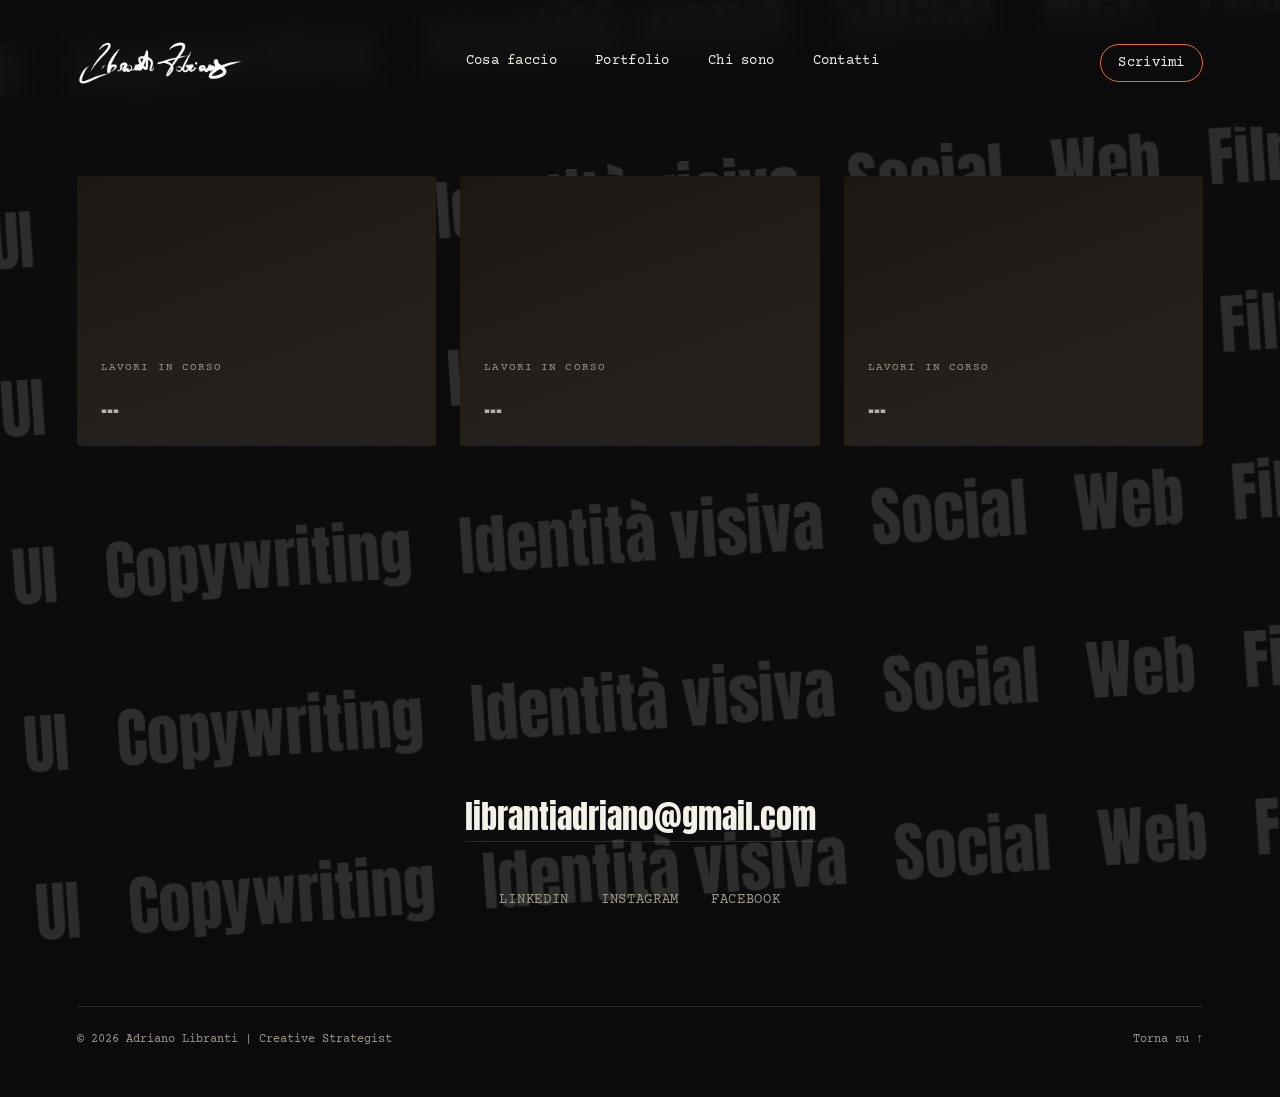
==== brand-comunicazione.html @ 69462b68 "Mobile: "Creative Strategist" non più coperta dall'header, meno spazio prima dell'animazione Sotto g" ====
<!DOCTYPE html>
<html lang="it">
<head>
  <meta charset="UTF-8">
  <meta name="viewport" content="width=device-width, initial-scale=1.0">
  <title>Brand e comunicazione | Adriano Libranti</title>
  <meta name="description" content="Adriano Libranti — Progetti di brand e comunicazione: UX, UI, copywriting, identità visiva, social, web, filmmaking.">
  <link rel="icon" type="image/png" href="assets/img/favicon.png">
  <link rel="preconnect" href="https://fonts.googleapis.com">
  <link rel="preconnect" href="https://fonts.gstatic.com" crossorigin>
  <link href="https://fonts.googleapis.com/css2?family=Anton&family=Courier+Prime:ital,wght@0,400;0,700;1,400;1,700&display=swap" rel="stylesheet">
  <link rel="stylesheet" href="assets/css/style.css?v=46">
</head>
<body id="top">
  <div class="cursor" id="cursor" aria-hidden="true">
    <div class="cursor__caret" id="cursorCaret"></div>
  </div>

  <div class="grain" aria-hidden="true"></div>

  <div class="word-pattern" aria-hidden="true">
    <div class="word-pattern__row">
      <div class="word-pattern__track">
        <span>UX</span><span>UI</span><span>Copywriting</span><span>Identità visiva</span><span>Social</span><span>Web</span><span>Filmmaking</span>
        <span>UX</span><span>UI</span><span>Copywriting</span><span>Identità visiva</span><span>Social</span><span>Web</span><span>Filmmaking</span>
      </div>
    </div>
    <div class="word-pattern__row">
      <div class="word-pattern__track">
        <span>UX</span><span>UI</span><span>Copywriting</span><span>Identità visiva</span><span>Social</span><span>Web</span><span>Filmmaking</span>
        <span>UX</span><span>UI</span><span>Copywriting</span><span>Identità visiva</span><span>Social</span><span>Web</span><span>Filmmaking</span>
      </div>
    </div>
    <div class="word-pattern__row">
      <div class="word-pattern__track">
        <span>UX</span><span>UI</span><span>Copywriting</span><span>Identità visiva</span><span>Social</span><span>Web</span><span>Filmmaking</span>
        <span>UX</span><span>UI</span><span>Copywriting</span><span>Identità visiva</span><span>Social</span><span>Web</span><span>Filmmaking</span>
      </div>
    </div>
    <div class="word-pattern__row">
      <div class="word-pattern__track">
        <span>UX</span><span>UI</span><span>Copywriting</span><span>Identità visiva</span><span>Social</span><span>Web</span><span>Filmmaking</span>
        <span>UX</span><span>UI</span><span>Copywriting</span><span>Identità visiva</span><span>Social</span><span>Web</span><span>Filmmaking</span>
      </div>
    </div>
    <div class="word-pattern__row">
      <div class="word-pattern__track">
        <span>UX</span><span>UI</span><span>Copywriting</span><span>Identità visiva</span><span>Social</span><span>Web</span><span>Filmmaking</span>
        <span>UX</span><span>UI</span><span>Copywriting</span><span>Identità visiva</span><span>Social</span><span>Web</span><span>Filmmaking</span>
      </div>
    </div>
    <div class="word-pattern__row">
      <div class="word-pattern__track">
        <span>UX</span><span>UI</span><span>Copywriting</span><span>Identità visiva</span><span>Social</span><span>Web</span><span>Filmmaking</span>
        <span>UX</span><span>UI</span><span>Copywriting</span><span>Identità visiva</span><span>Social</span><span>Web</span><span>Filmmaking</span>
      </div>
    </div>
  </div>

  <header class="site-header">
    <a href="index.html" class="site-header__logo">
      <img src="assets/img/logo.png" alt="Adriano Libranti">
    </a>

    <nav class="site-header__nav">
      <a href="index.html#servizi">Cosa faccio</a>
      <a href="index.html#lavori">Portfolio</a>
      <a href="index.html#chi-sono">Chi sono</a>
      <a href="index.html#contatti">Contatti</a>
    </nav>

    <a href="mailto:librantiadriano@gmail.com" class="site-header__cta">
      Scrivimi
    </a>
  </header>

  <main>
    <section class="projects">
      <div class="projects-grid">
        <div class="project-card project-card--empty reveal">
          <span class="project-card__tag">Lavori in corso</span>
          <span class="project-card__title">...</span>
        </div>
        <div class="project-card project-card--empty reveal">
          <span class="project-card__tag">Lavori in corso</span>
          <span class="project-card__title">...</span>
        </div>
        <div class="project-card project-card--empty reveal">
          <span class="project-card__tag">Lavori in corso</span>
          <span class="project-card__title">...</span>
        </div>
      </div>
    </section>

  </main>

  <footer class="contact" id="contatti">
    <a href="mailto:librantiadriano@gmail.com" class="contact__email reveal">
      librantiadriano@gmail.com
    </a>

    <div class="contact__socials reveal">
      <a href="https://www.linkedin.com/in/adriano-libranti-921337409/" target="_blank" rel="noopener">LinkedIn</a>
      <a href="https://www.instagram.com/libradri" target="_blank" rel="noopener">Instagram</a>
      <a href="https://www.facebook.com/libranti.adriano" target="_blank" rel="noopener">Facebook</a>
    </div>

    <div class="contact__meta">
      <span>© <span id="year"></span> Adriano Libranti | Creative Strategist</span>
      <a href="#top">Torna su ↑</a>
    </div>
  </footer>

  <script src="assets/js/main.js?v=30"></script>
</body>
</html>
---- assets/css/style.css ----
:root {
  --color-bg: #0b0b0c;
  --color-bg-alt: #111113;
  --color-text: #f4f1ea;
  --color-text-dim: #9a968d;
  --color-accent: #e86a33;
  --color-line: rgba(244, 241, 234, 0.14);

  --font-display: "Anton", "Arial Narrow Bold", sans-serif;
  --font-body: "Courier Prime", "Courier New", monospace;

  --section-padding: clamp(5rem, 12vw, 10rem);
  --side-padding: clamp(1.5rem, 6vw, 5rem);

  --ease: cubic-bezier(0.16, 1, 0.3, 1);
  --duration: 0.6s;
}

*, *::before, *::after { box-sizing: border-box; }

html {
  scroll-behavior: smooth;
  background: var(--color-bg);
}

body {
  margin: 0;
  background: var(--color-bg);
  color: var(--color-text);
  font-family: var(--font-body);
  font-weight: 400;
  line-height: 1.5;
  -webkit-font-smoothing: antialiased;
  overflow-x: hidden;
}

body.is-loading { overflow: hidden; height: 100vh; }

body.is-lightbox-open { overflow: hidden; }

a {
  color: inherit;
  text-decoration: none;
}

ul { list-style: none; margin: 0; padding: 0; }

h1, h2 {
  font-family: var(--font-display);
  font-weight: 400;
  margin: 0;
}

em { font-style: italic; color: var(--color-accent); }

img { max-width: 100%; display: block; }

section { position: relative; }

.link-arrow {
  display: inline-block;
  margin-top: 1.5rem;
  font-size: 1rem;
  border-bottom: 1px solid var(--color-line);
  padding-bottom: 0.3rem;
  transition: border-color var(--duration) var(--ease), color var(--duration) var(--ease);
}
.link-arrow:hover { border-color: var(--color-accent); color: var(--color-accent); }

.reveal {
  opacity: 0;
  transform: translateY(28px);
  transition: opacity 0.9s var(--ease), transform 0.9s var(--ease);
}
.reveal.is-visible {
  opacity: 1;
  transform: translateY(0);
}
.hero__title .reveal:nth-child(1) { transition-delay: 0.05s; }
.hero__title .reveal:nth-child(2) { transition-delay: 0.15s; }

.home-photo-frame {
  position: absolute;
  right: 0;
  top: 50%;
  transform: translateY(-50%);
  width: clamp(540px, 50vw, 960px);
  aspect-ratio: 16 / 9;
  overflow: hidden;
  -webkit-mask-image:
    linear-gradient(to right, transparent 0%, black 16%, black 84%, transparent 100%),
    linear-gradient(to bottom, transparent 0%, black 16%, black 84%, transparent 100%);
  -webkit-mask-composite: source-in, source-in;
  mask-image:
    linear-gradient(to right, transparent 0%, black 16%, black 84%, transparent 100%),
    linear-gradient(to bottom, transparent 0%, black 16%, black 84%, transparent 100%);
  mask-composite: intersect;
}
.home-photo-frame--hero {
  top: calc(50% + 3rem);
  width: clamp(600px, 54vw, 980px);
  height: clamp(345px, 31.5vw, 615px);
  aspect-ratio: auto;
  -webkit-mask-image: linear-gradient(to top, transparent 0, black 32px);
  mask-image: linear-gradient(to top, transparent 0, black 32px);
}
.home-photo {
  width: 100%;
  height: 100%;
  object-fit: cover;
  filter: grayscale(0.85) contrast(1.05) brightness(0.85);
}
.home-photo-frame--hero .home-photo {
  filter: none;
}

.preloader {
  position: fixed;
  inset: 0;
  z-index: 200;
  background: var(--color-bg);
  display: flex;
  flex-direction: column;
  align-items: center;
  justify-content: center;
  gap: 1rem;
  transition: transform 0.9s var(--ease), opacity 0.7s ease;
}
.preloader__count {
  font-family: var(--font-display);
  font-size: clamp(2.6rem, 8vw, 5rem);
  font-weight: 300;
  color: var(--color-text);
}
.preloader__count::after { content: "%"; font-size: 0.5em; margin-left: 0.2em; color: var(--color-accent); }
.preloader__label {
  font-size: 0.8rem;
  letter-spacing: 0.2em;
  text-transform: uppercase;
  color: var(--color-text-dim);
}
.preloader.is-done {
  transform: translateY(-100%);
  opacity: 0;
  pointer-events: none;
}

.cursor {
  position: fixed;
  top: 0;
  left: 0;
  z-index: 150;
  pointer-events: none;
  mix-blend-mode: difference;
}
.cursor-trail-cell {
  position: fixed;
  top: 0;
  left: 0;
  width: var(--grid-trail-size);
  height: var(--grid-trail-size);
  box-sizing: border-box;
  border: 2px solid var(--color-accent);
  background: rgba(232, 106, 51, 0.22);
  pointer-events: none;
  z-index: 149;
  opacity: 1;
  transform: scale(1);
  transition: opacity 0.7s linear, transform 0.7s ease-out;
  will-change: transform, opacity;
}

.cursor__caret {
  position: fixed;
  width: calc(var(--caret-size, 48px) * 0.22);
  height: calc(var(--caret-size, 48px) * 1.15);
  margin: calc(var(--caret-size, 48px) * -0.575) 0 0 calc(var(--caret-size, 48px) * -0.11);
  background: var(--caret-color, var(--color-text));
  border-radius: 1px;
  opacity: 0;
  transition: opacity 0.25s var(--ease),
              width 0.2s var(--ease), height 0.2s var(--ease), margin 0.2s var(--ease);
}
.cursor.is-text-hovering .cursor__caret {
  opacity: 1;
}

.grain {
  position: fixed;
  inset: 0;
  z-index: 140;
  pointer-events: none;
  opacity: 0.05;
  mix-blend-mode: overlay;
  background-image: url("data:image/svg+xml;utf8,<svg xmlns='http://www.w3.org/2000/svg' width='120' height='120'><filter id='n'><feTurbulence type='fractalNoise' baseFrequency='0.85' numOctaves='2' stitchTiles='stitch'/></filter><rect width='100%25' height='100%25' filter='url(%23n)'/></svg>");
}

.site-header {
  position: fixed;
  top: 0;
  left: 0;
  right: 0;
  z-index: 100;
  display: flex;
  align-items: center;
  justify-content: space-between;
  padding: 1.75rem var(--side-padding);
  font-size: 0.85rem;
  letter-spacing: 0.02em;
  background: rgba(11, 11, 12, 0.7);
  backdrop-filter: blur(14px);
  -webkit-backdrop-filter: blur(14px);
  border-bottom: 1px solid transparent;
  transition: border-color var(--duration) var(--ease);
}
body.is-scrolled .site-header {
  border-bottom-color: var(--color-line);
}

.site-header__logo {
  display: flex;
  align-items: center;
}
.site-header__logo img {
  height: 70px;
  width: auto;
}

.site-header__nav {
  display: flex;
  gap: clamp(1.25rem, 3vw, 2.5rem);
}
.site-header__nav a {
  position: relative;
  padding-bottom: 0.2rem;
}
.site-header__nav a::after {
  content: "";
  position: absolute;
  left: 0;
  bottom: 0;
  width: 0;
  height: 1px;
  background: var(--color-accent);
  transition: width var(--duration) var(--ease);
}
.site-header__nav a:hover::after { width: 100%; }

.site-header__cta {
  border: 1px solid var(--color-accent);
  border-radius: 999px;
  padding: 0.5rem 1.1rem;
  transition: background-color var(--duration) var(--ease), color var(--duration) var(--ease);
}
.site-header__cta:hover { background-color: var(--color-accent); color: var(--color-bg); }

.hero {
  min-height: 100vh;
  display: flex;
  flex-direction: column;
  justify-content: center;
  padding: 0 var(--side-padding);
  padding-top: 6rem;
}

.hero__eyebrow {
  font-size: 0.85rem;
  letter-spacing: 0.15em;
  text-transform: uppercase;
  color: var(--color-accent);
  margin-bottom: 1.5rem;
}

.hero__title {
  font-size: clamp(2.2rem, 6.2vw, 5.4rem);
  line-height: 1.05;
  font-weight: 400;
  max-width: 22ch;
}
.hero__title span { display: block; }

.hero__subtitle {
  margin-top: 2rem;
  max-width: 42ch;
  font-size: clamp(1rem, 1.4vw, 1.15rem);
  line-height: 1.7;
  color: var(--color-text-dim);
}

.scroll-text {
  padding: 0 var(--side-padding);
  display: flex;
  justify-content: flex-end;
}
.scroll-text__text {
  margin: 0;
  font-family: var(--font-display);
  font-size: clamp(1.96rem, 4.53vw, 3.91rem);
  line-height: 1;
  max-width: 30ch;
  text-align: right;
  color: var(--color-accent);
}
.scroll-text__char {
  visibility: hidden;
}
.scroll-text__char.is-typed {
  visibility: visible;
}

.about {
  padding: 5.5rem var(--side-padding) var(--section-padding);
}
.about__inner {
  max-width: 1100px;
}

.about__statement {
  font-family: var(--font-display);
  font-size: clamp(1.6rem, 3.4vw, 2.7rem);
  line-height: 1.3;
  font-weight: 400;
  max-width: 26ch;
}

.about__details {
  margin-top: 3rem;
  max-width: 46ch;
  color: var(--color-text-dim);
  font-size: 1.05rem;
}

.services {
  padding: var(--section-padding) var(--side-padding);
  background: var(--color-bg-alt);
  border-top: 1px solid var(--color-line);
  border-bottom: 1px solid var(--color-line);
}

.services__list { max-width: 1100px; margin: 0 auto; border-top: 1px solid var(--color-line); }

.services__row {
  display: flex;
  align-items: baseline;
  gap: clamp(1rem, 4vw, 3rem);
  padding: 1.75rem 0;
  border-bottom: 1px solid var(--color-line);
  cursor: pointer;
  transition: padding-left var(--duration) var(--ease);
}
.services__row:hover { padding-left: 1rem; }

.services__name {
  font-family: var(--font-display);
  font-size: clamp(1.4rem, 3.4vw, 2.2rem);
  flex: 1;
  transition: color var(--duration) var(--ease);
}
.services__row:hover .services__name { color: var(--color-accent); }

.services__desc {
  max-width: 32ch;
  font-size: 0.9rem;
  color: var(--color-text-dim);
  text-align: right;
}

.work {
  padding: calc(var(--section-padding) * 0.55) var(--side-padding) var(--section-padding);
}

.work__grid {
  margin-top: 3.5rem;
  display: grid;
  grid-template-columns: repeat(2, 1fr);
}

.work-card {
  min-height: clamp(22rem, 38vw, 32rem);
  display: flex;
  flex-direction: column;
  align-items: center;
  justify-content: center;
  gap: 1rem;
  position: relative;
  overflow: hidden;
  transition: filter var(--duration) var(--ease);
}
.work-card + .work-card {
  border-left: 1px solid var(--color-line);
}
.work-card:nth-child(1) { background: linear-gradient(160deg, #1a1712, #23201c 60%); }
.work-card:nth-child(2) { background: linear-gradient(160deg, #131313, #1a1a1c 60%); }
.work-card:hover { filter: brightness(1.2); }

.work-card__title {
  font-family: var(--font-display);
  font-size: clamp(1.6rem, 3.4vw, 2.4rem);
  color: var(--color-text);
  transition: color var(--duration) var(--ease);
}
.work-card:hover .work-card__title { color: var(--color-accent); }

.logos-carousel {
  margin-top: 4rem;
  padding-bottom: 3rem;
  border-bottom: 1px solid var(--color-line);
  overflow: hidden;
}
.logos-carousel__track {
  display: flex;
  width: max-content;
  animation: logosScroll 32s linear infinite;
}
.logos-carousel:hover .logos-carousel__track { animation-play-state: paused; }
.logos-carousel--static .logos-carousel__track {
  animation: none;
  width: 100%;
  justify-content: center;
}
.logos-carousel__group { display: flex; align-items: flex-start; }

.logo-item {
  display: flex;
  flex-direction: column;
  align-items: center;
  gap: 0.6rem;
  flex-shrink: 0;
  padding: 0 3rem;
  font-size: 0.85rem;
  letter-spacing: 0.1em;
  text-transform: uppercase;
  color: var(--color-text-dim);
  white-space: nowrap;
  opacity: 0.6;
  transition: opacity var(--duration) var(--ease), color var(--duration) var(--ease);
}
.logo-item:hover { opacity: 1; color: var(--color-text); }
.logo-item__caption {
  font-size: 0.55rem;
  letter-spacing: 0.14em;
  text-transform: uppercase;
  color: var(--color-text-dim);
  opacity: 0.7;
  transition: color var(--duration) var(--ease), opacity var(--duration) var(--ease);
}
.logo-item:hover .logo-item__caption { color: var(--color-text); opacity: 1; }
.logo-item img {
  height: 28px;
  width: auto;
  filter: grayscale(1) brightness(1.6);
  opacity: 0.6;
  transition: opacity var(--duration) var(--ease), filter var(--duration) var(--ease);
}
.logo-item:hover img { opacity: 1; filter: grayscale(0) brightness(1); }
.logo-item img.logo-item__img--gripmoto { height: 34px; }

@keyframes logosScroll {
  from { transform: translateX(0); }
  to { transform: translateX(-50%); }
}

.gallery-strip {
  max-width: 1100px;
  margin: 5.5rem auto 0;
  display: grid;
  grid-template-columns: repeat(4, 1fr);
  grid-auto-rows: 150px;
  grid-auto-flow: dense;
  gap: 0.85rem;
  -webkit-mask-image:
    linear-gradient(to right, transparent 0%, black 6%, black 94%, transparent 100%),
    linear-gradient(to bottom, transparent 0%, black 6%, black 94%, transparent 100%);
  -webkit-mask-composite: source-in, source-in;
  mask-image:
    linear-gradient(to right, transparent 0%, black 6%, black 94%, transparent 100%),
    linear-gradient(to bottom, transparent 0%, black 6%, black 94%, transparent 100%);
  mask-composite: intersect;
}
.gallery-strip__img {
  width: 100%;
  height: 100%;
  object-fit: cover;
  filter: grayscale(0.85) contrast(1.05) brightness(0.85);
  transition: filter 0.4s var(--ease);
  cursor: pointer;
}
.gallery-strip__img--big {
  grid-column: span 2;
  grid-row: span 2;
}
.gallery-strip__img:hover {
  filter: grayscale(0) contrast(1.05) brightness(1);
}

@media (max-width: 640px) {
  .gallery-strip { grid-template-columns: repeat(2, 1fr); grid-auto-rows: 120px; }
  .gallery-strip__img--big { grid-column: span 1; grid-row: span 1; }
}

.lightbox {
  position: fixed;
  inset: 0;
  z-index: 300;
  display: flex;
  align-items: center;
  justify-content: center;
  background: rgba(11, 11, 12, 0.94);
  opacity: 0;
  pointer-events: none;
  transition: opacity 0.3s var(--ease);
}
.lightbox.is-open {
  opacity: 1;
  pointer-events: auto;
}
.lightbox__img {
  max-width: min(88vw, 1200px);
  max-height: 84vh;
  object-fit: contain;
  box-shadow: 0 30px 70px -20px rgba(0, 0, 0, 0.8);
}
.lightbox__close,
.lightbox__nav {
  position: fixed;
  background: none;
  border: none;
  color: var(--color-text);
  font-family: var(--font-display);
  line-height: 1;
  cursor: pointer;
  opacity: 0.6;
  transition: opacity var(--duration) var(--ease), color var(--duration) var(--ease);
}
.lightbox__close:hover,
.lightbox__nav:hover {
  opacity: 1;
  color: var(--color-accent);
}
.lightbox__close {
  top: 2rem;
  right: 2rem;
  font-size: 1.5rem;
}
.lightbox__nav {
  top: 50%;
  transform: translateY(-50%);
  font-size: 4rem;
  padding: 1rem;
}
.lightbox__nav--prev { left: 0.5rem; }
.lightbox__nav--next { right: 0.5rem; }

.quote {
  padding: var(--section-padding) var(--side-padding);
  background: var(--color-bg-alt);
  border-top: 1px solid var(--color-line);
  border-bottom: 1px solid var(--color-line);
  text-align: center;
}
.quote__text {
  font-family: var(--font-display);
  font-style: italic;
  font-size: clamp(1.5rem, 3.4vw, 2.5rem);
  line-height: 1.35;
  max-width: 24ch;
  margin: 0 auto;
}
.quote__author {
  display: block;
  margin-top: 2rem;
  font-size: 0.8rem;
  letter-spacing: 0.1em;
  text-transform: uppercase;
  color: var(--color-accent);
}

.contact {
  padding: var(--section-padding) var(--side-padding) 3rem;
  text-align: center;
}

.contact__title {
  font-size: clamp(1.8rem, 4.2vw, 2.8rem);
  max-width: 18ch;
  margin: 0 auto;
}

.contact__email {
  display: inline-block;
  margin-top: 2.5rem;
  font-family: var(--font-display);
  font-size: clamp(1.3rem, 3.2vw, 2rem);
  border-bottom: 1px solid var(--color-line);
  transition: color var(--duration) var(--ease), border-color var(--duration) var(--ease);
}
.contact__email:hover { color: var(--color-accent); border-color: var(--color-accent); }

.contact__socials {
  margin-top: 3rem;
  display: flex;
  justify-content: center;
  gap: 2rem;
  font-size: 0.85rem;
  letter-spacing: 0.05em;
  text-transform: uppercase;
  color: var(--color-text-dim);
}
.contact__socials a:hover { color: var(--color-accent); }

.contact__meta {
  margin-top: 6rem;
  padding-top: 1.5rem;
  border-top: 1px solid var(--color-line);
  display: flex;
  justify-content: space-between;
  font-size: 0.75rem;
  color: var(--color-text-dim);
}

.lavori-page {
  min-height: 100vh;
  display: flex;
  flex-direction: column;
  padding-top: 6rem;
}

.work__grid--full {
  flex: 1;
  height: 100%;
  grid-template-rows: 1fr;
}
.work__grid--full .work-card {
  min-height: 0;
  height: 100%;
}

.word-pattern {
  position: fixed;
  inset: -10%;
  z-index: 0;
  display: flex;
  flex-direction: column;
  justify-content: space-evenly;
  transform: rotate(-4deg);
  overflow: hidden;
  pointer-events: none;
}
.word-pattern ~ main,
.word-pattern ~ footer {
  position: relative;
  z-index: 1;
}

.word-pattern__track {
  display: flex;
  width: max-content;
  white-space: nowrap;
  font-family: var(--font-display);
  font-size: clamp(2.2rem, 5.4vw, 4rem);
  color: var(--color-line);
  animation: wordScroll 44s linear infinite;
}
.word-pattern__track span {
  padding: 0 1.5rem;
}
.word-pattern__row:nth-child(even) .word-pattern__track {
  animation-name: wordScrollReverse;
  animation-duration: 34s;
}
@keyframes wordScroll {
  from { transform: translateX(0); }
  to { transform: translateX(-50%); }
}
@keyframes wordScrollReverse {
  from { transform: translateX(-50%); }
  to { transform: translateX(0); }
}

.projects {
  padding: 11rem var(--side-padding) var(--section-padding);
}
.projects-grid {
  display: grid;
  grid-template-columns: repeat(auto-fit, minmax(260px, 1fr));
  gap: 1.5rem;
}
.project-card {
  aspect-ratio: 4 / 3;
  border-radius: 4px;
  display: flex;
  flex-direction: column;
  justify-content: flex-end;
  gap: 0.4rem;
  padding: 1.5rem;
  position: relative;
  overflow: hidden;
  background: linear-gradient(160deg, #1a1712, #23201c 65%);
  transition: filter var(--duration) var(--ease), transform var(--duration) var(--ease);
}
.project-card:hover {
  filter: brightness(1.2);
  transform: translateY(-4px);
}
.project-card__title {
  font-family: var(--font-display);
  font-size: clamp(1.2rem, 2.6vw, 1.6rem);
  color: var(--color-text);
  transition: color var(--duration) var(--ease);
}
.project-card:hover .project-card__title { color: var(--color-accent); }

.project-card--empty {
  cursor: default;
}
.project-card--empty:hover {
  filter: none;
  transform: none;
}
.project-card--empty .project-card__title { opacity: 0.7; }
.project-card--empty:hover .project-card__title { color: var(--color-text); }
.project-card__tag {
  font-size: 0.7rem;
  letter-spacing: 0.1em;
  text-transform: uppercase;
  color: var(--color-text-dim);
}

.strip-list {
  padding: 8rem var(--side-padding) var(--section-padding);
}

.project-strip {
  display: grid;
  grid-template-columns: 1fr 1fr;
  align-items: center;
  gap: clamp(2rem, 5vw, 4rem);
  padding: 3rem 0;
  border-bottom: 1px solid var(--color-line);
  transition: padding-left var(--duration) var(--ease);
}
.project-strip:first-child { border-top: 1px solid var(--color-line); }
.project-strip:hover { padding-left: 1rem; }

.project-strip__body { order: 1; }
.project-strip__preview { order: 2; }
.project-strip:nth-child(even) .project-strip__body { order: 2; }
.project-strip:nth-child(even) .project-strip__preview { order: 1; }

.project-strip__preview {
  aspect-ratio: 4 / 3;
  border-radius: 4px;
  background-image: linear-gradient(160deg, #1a1712, #23201c 65%);
  background-size: cover;
  background-position: center;
  background-repeat: no-repeat;
  transition: transform var(--duration) var(--ease);
}
.project-strip:nth-child(even) .project-strip__preview { background: linear-gradient(160deg, #131313, #1a1a1c 60%); }
.project-strip:nth-child(3) .project-strip__preview { background: linear-gradient(160deg, #17130e, #201c16 60%); }
.project-strip:hover .project-strip__preview { transform: scale(1.03); }

.project-strip__title {
  font-family: var(--font-display);
  font-size: clamp(1.6rem, 3.2vw, 2.6rem);
  color: var(--color-text);
  transition: color var(--duration) var(--ease);
}
.project-strip:hover .project-strip__title { color: var(--color-accent); }

.project-strip__desc {
  margin-top: 0.75rem;
  max-width: 40ch;
  color: var(--color-text-dim);
}

.project-hero {
  padding: 8rem var(--side-padding) 0;
}
.project-hero__back {
  display: inline-block;
  margin-bottom: 2.5rem;
  font-size: 0.8rem;
  letter-spacing: 0.05em;
  color: var(--color-text-dim);
  transition: color var(--duration) var(--ease);
}
.project-hero__back:hover { color: var(--color-accent); }

.project-hero__title {
  font-size: clamp(2.4rem, 6.4vw, 5rem);
  max-width: 18ch;
}

.project-hero__meta {
  display: flex;
  flex-wrap: wrap;
  gap: 2.5rem;
  margin-top: 2.5rem;
  padding-bottom: 3rem;
  border-bottom: 1px solid var(--color-line);
}
.project-hero__meta-item {
  display: flex;
  flex-direction: column;
  gap: 0.4rem;
}
.project-hero__meta-label {
  font-size: 0.7rem;
  letter-spacing: 0.1em;
  text-transform: uppercase;
  color: var(--color-accent);
}
.project-hero__meta-value {
  font-family: var(--font-body);
  color: var(--color-text);
}

.project-hero__cover {
  margin: 3.5rem auto 0;
  max-width: 900px;
  aspect-ratio: 16 / 9;
  max-height: 30rem;
  border-radius: 4px;
  background: linear-gradient(160deg, #1a1712, #23201c 60%);
  background-size: cover;
  background-position: center;
}

.project-body {
  max-width: 900px;
  margin: 0 auto;
  padding: 5rem var(--side-padding);
  display: flex;
  flex-direction: column;
  gap: 4rem;
}
.project-body__text {
  max-width: 65ch;
  font-size: 1.05rem;
  line-height: 1.7;
  color: var(--color-text-dim);
}
.project-body__text strong { color: var(--color-text); font-weight: 700; }

.project-video {
  position: relative;
  aspect-ratio: 16 / 9;
  border-radius: 4px;
  overflow: hidden;
  background: linear-gradient(160deg, #131313, #1a1a1c 60%);
  display: flex;
  align-items: center;
  justify-content: center;
}
iframe.project-video,
video.project-video {
  width: 100%;
  border: 0;
}

.project-video__play {
  width: 68px;
  height: 68px;
  border-radius: 50%;
  border: 1px solid var(--color-text);
  display: flex;
  align-items: center;
  justify-content: center;
  color: var(--color-text);
  font-size: 1.3rem;
  transition: border-color var(--duration) var(--ease), color var(--duration) var(--ease), transform var(--duration) var(--ease);
}
.project-video:hover .project-video__play {
  border-color: var(--color-accent);
  color: var(--color-accent);
  transform: scale(1.08);
}

.project-gallery {
  display: grid;
  grid-template-columns: repeat(auto-fit, minmax(280px, 1fr));
  gap: 1.5rem;
}
.project-gallery__item {
  aspect-ratio: 4 / 3;
  border-radius: 4px;
  background-size: cover;
  background-position: center;
}
.project-gallery__item--wide {
  grid-column: 1 / -1;
  aspect-ratio: 16 / 9;
}
.project-gallery__item:nth-child(5n+1) { background-image: linear-gradient(160deg, #1a1712, #23201c 65%); }
.project-gallery__item:nth-child(5n+2) { background-image: linear-gradient(160deg, #131313, #1a1a1c 60%); }
.project-gallery__item:nth-child(5n+3) { background-image: linear-gradient(160deg, #17130e, #201c16 60%); }
.project-gallery__item:nth-child(5n+4) { background-image: linear-gradient(160deg, #1c1712, #241e17 60%); }
.project-gallery__item:nth-child(5n+5) { background-image: linear-gradient(160deg, #141414, #1e1e1e 60%); }

.project-document {
  display: flex;
  align-items: center;
  gap: 1.5rem;
  padding: 1.75rem 2rem;
  border: 1px solid var(--color-line);
  border-radius: 4px;
  transition: border-color var(--duration) var(--ease), background-color var(--duration) var(--ease);
}
.project-document:hover {
  border-color: var(--color-accent);
  background-color: var(--color-bg-alt);
}
.project-document__icon {
  font-size: 1.8rem;
  flex-shrink: 0;
  line-height: 1;
}
.project-document__title {
  display: block;
  font-family: var(--font-display);
  font-size: 1.3rem;
  color: var(--color-text);
  transition: color var(--duration) var(--ease);
}
.project-document:hover .project-document__title { color: var(--color-accent); }
.project-document__meta {
  display: block;
  margin-top: 0.4rem;
  font-size: 0.85rem;
  color: var(--color-text-dim);
}

.project-quote {
  font-family: var(--font-display);
  font-style: italic;
  font-size: clamp(1.3rem, 2.8vw, 1.9rem);
  line-height: 1.4;
  max-width: 42ch;
  color: var(--color-text);
  border-left: 2px solid var(--color-accent);
  padding-left: 1.5rem;
}

.project-artwork {
  display: block;
  width: 100%;
  max-width: 480px;
  margin: 0 auto;
  border-radius: 4px;
}

@media (pointer: coarse) {
  .cursor { display: none; }
}

@media (max-width: 1150px) {
  .home-photo-frame { display: none; }
}

@media (max-width: 860px) {
  .site-header__nav { display: none; }

  .hero { min-height: 0; justify-content: flex-start; padding-top: 9rem; padding-bottom: 6rem; }

  .lightbox__nav { font-size: 2.5rem; padding: 0.5rem; }

  .services__row { flex-wrap: wrap; }
  .services__desc { text-align: left; width: 100%; order: 3; margin-top: 0.5rem; }

  .work__grid { grid-template-columns: 1fr; }
  .work-card + .work-card { border-left: none; border-top: 1px solid var(--color-line); }
  .work__grid--full { grid-template-rows: none; }
  .work__grid--full .work-card { height: auto; min-height: 16rem; }

  .contact__meta { flex-direction: column; gap: 0.75rem; text-align: center; }

  .project-strip { grid-template-columns: 1fr; gap: 1.25rem; }
  .project-strip__body,
  .project-strip:nth-child(even) .project-strip__body { order: 2; }
  .project-strip__preview,
  .project-strip:nth-child(even) .project-strip__preview { order: 1; }

  .project-hero__meta { flex-direction: column; gap: 1.25rem; }
}

@media (max-width: 400px) {
  .site-header__logo img { height: 52px; }
}

@media (prefers-reduced-motion: reduce) {
  html { scroll-behavior: auto; }
  .reveal, .preloader, .work-card, .cursor__caret, .project-card, .word-pattern__track, .logos-carousel__track {
    animation: none !important;
    transition: none !important;
  }
  .reveal { opacity: 1; transform: none; }
}
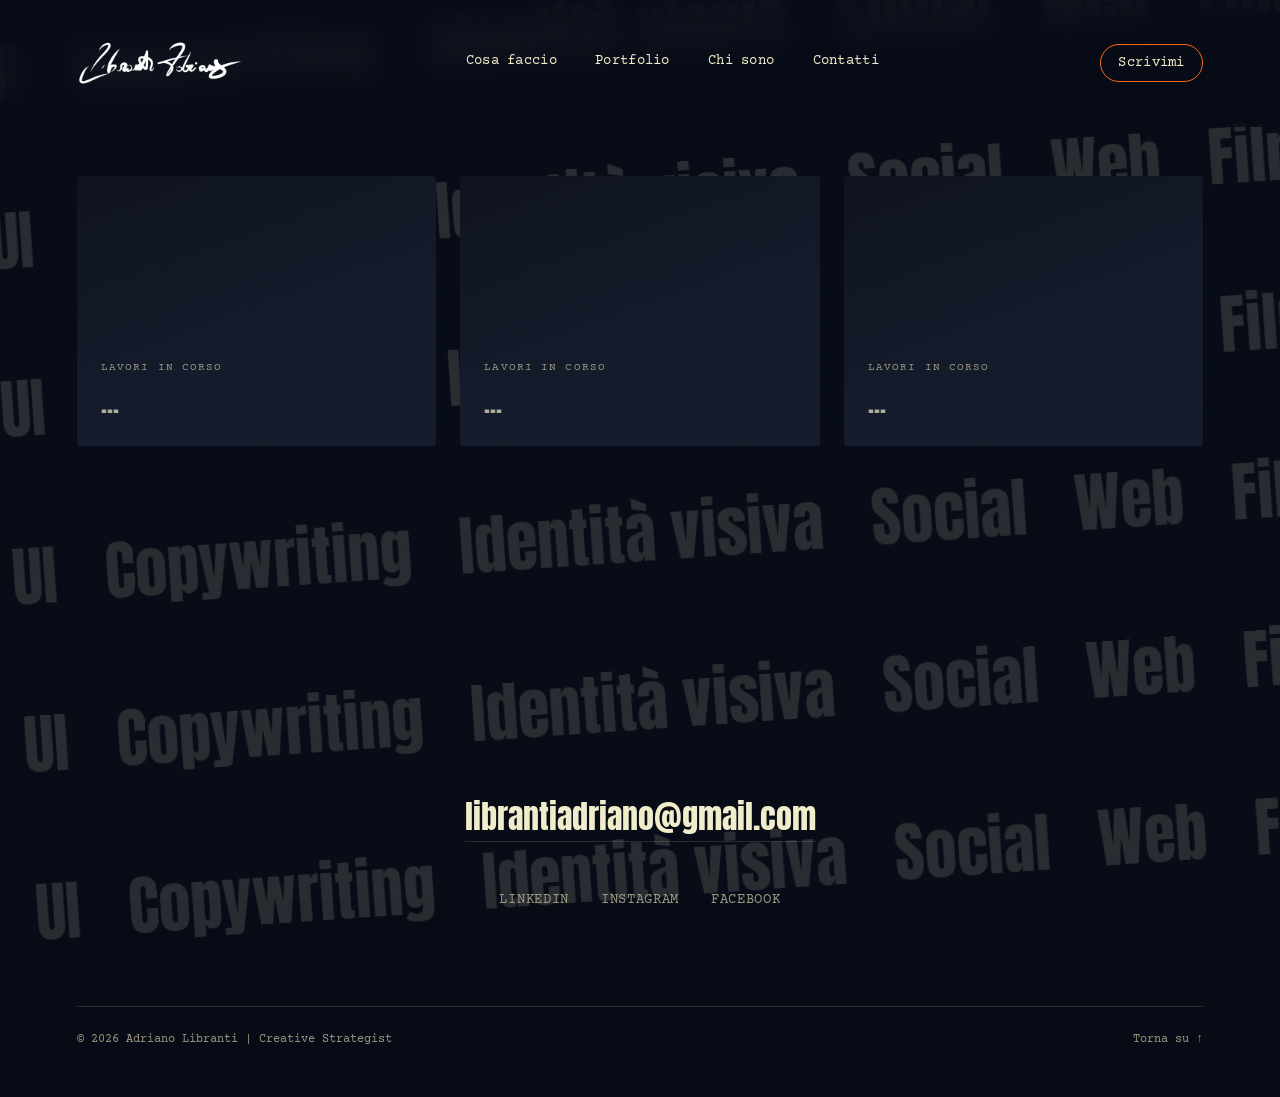
==== commit ea80e396: "Nuova palette: Surf the Web, Ethereal Green, Orange Tiger Sostituiti i colori base del sito con la t" ====
--- a/brand-comunicazione.html
+++ b/brand-comunicazione.html
@@ -9,7 +9,7 @@
   <link rel="preconnect" href="https://fonts.googleapis.com">
   <link rel="preconnect" href="https://fonts.gstatic.com" crossorigin>
   <link href="https://fonts.googleapis.com/css2?family=Anton&family=Courier+Prime:ital,wght@0,400;0,700;1,400;1,700&display=swap" rel="stylesheet">
-  <link rel="stylesheet" href="assets/css/style.css?v=46">
+  <link rel="stylesheet" href="assets/css/style.css?v=48">
 </head>
 <body id="top">
   <div class="cursor" id="cursor" aria-hidden="true">
--- a/assets/css/style.css
+++ b/assets/css/style.css
@@ -1,10 +1,10 @@
 :root {
-  --color-bg: #0b0b0c;
-  --color-bg-alt: #111113;
-  --color-text: #f4f1ea;
-  --color-text-dim: #9a968d;
-  --color-accent: #e86a33;
-  --color-line: rgba(244, 241, 234, 0.14);
+  --color-bg: #060b16;
+  --color-bg-alt: #091023;
+  --color-text: #f1ecca;
+  --color-text-dim: #999680;
+  --color-accent: #f96815;
+  --color-line: rgba(241, 236, 202, 0.14);
 
   --font-display: "Anton", "Arial Narrow Bold", sans-serif;
   --font-body: "Courier Prime", "Courier New", monospace;
@@ -161,7 +161,7 @@
   height: var(--grid-trail-size);
   box-sizing: border-box;
   border: 2px solid var(--color-accent);
-  background: rgba(232, 106, 51, 0.22);
+  background: rgba(249, 104, 21, 0.22);
   pointer-events: none;
   z-index: 149;
   opacity: 1;
@@ -207,7 +207,7 @@
   padding: 1.75rem var(--side-padding);
   font-size: 0.85rem;
   letter-spacing: 0.02em;
-  background: rgba(11, 11, 12, 0.7);
+  background: rgba(6, 11, 22, 0.7);
   backdrop-filter: blur(14px);
   -webkit-backdrop-filter: blur(14px);
   border-bottom: 1px solid transparent;
@@ -389,8 +389,8 @@
 .work-card + .work-card {
   border-left: 1px solid var(--color-line);
 }
-.work-card:nth-child(1) { background: linear-gradient(160deg, #1a1712, #23201c 60%); }
-.work-card:nth-child(2) { background: linear-gradient(160deg, #131313, #1a1a1c 60%); }
+.work-card:nth-child(1) { background: linear-gradient(160deg, #0e131e, #141b2b 60%); }
+.work-card:nth-child(2) { background: linear-gradient(160deg, #0c101a, #121724 60%); }
 .work-card:hover { filter: brightness(1.2); }
 
 .work-card__title {
@@ -505,7 +505,7 @@
   display: flex;
   align-items: center;
   justify-content: center;
-  background: rgba(11, 11, 12, 0.94);
+  background: rgba(6, 11, 22, 0.94);
   opacity: 0;
   pointer-events: none;
   transition: opacity 0.3s var(--ease);
@@ -695,7 +695,7 @@
   padding: 1.5rem;
   position: relative;
   overflow: hidden;
-  background: linear-gradient(160deg, #1a1712, #23201c 65%);
+  background: linear-gradient(160deg, #0e131e, #141b2b 65%);
   transition: filter var(--duration) var(--ease), transform var(--duration) var(--ease);
 }
 .project-card:hover {
@@ -750,14 +750,14 @@
 .project-strip__preview {
   aspect-ratio: 4 / 3;
   border-radius: 4px;
-  background-image: linear-gradient(160deg, #1a1712, #23201c 65%);
+  background-image: linear-gradient(160deg, #0e131e, #141b2b 65%);
   background-size: cover;
   background-position: center;
   background-repeat: no-repeat;
   transition: transform var(--duration) var(--ease);
 }
-.project-strip:nth-child(even) .project-strip__preview { background: linear-gradient(160deg, #131313, #1a1a1c 60%); }
-.project-strip:nth-child(3) .project-strip__preview { background: linear-gradient(160deg, #17130e, #201c16 60%); }
+.project-strip:nth-child(even) .project-strip__preview { background: linear-gradient(160deg, #0c101a, #121724 60%); }
+.project-strip:nth-child(3) .project-strip__preview { background: linear-gradient(160deg, #0c1019, #121724 60%); }
 .project-strip:hover .project-strip__preview { transform: scale(1.03); }
 
 .project-strip__title {
@@ -822,7 +822,7 @@
   aspect-ratio: 16 / 9;
   max-height: 30rem;
   border-radius: 4px;
-  background: linear-gradient(160deg, #1a1712, #23201c 60%);
+  background: linear-gradient(160deg, #0e131e, #141b2b 60%);
   background-size: cover;
   background-position: center;
 }
@@ -848,7 +848,7 @@
   aspect-ratio: 16 / 9;
   border-radius: 4px;
   overflow: hidden;
-  background: linear-gradient(160deg, #131313, #1a1a1c 60%);
+  background: linear-gradient(160deg, #0c101a, #121724 60%);
   display: flex;
   align-items: center;
   justify-content: center;
@@ -892,11 +892,11 @@
   grid-column: 1 / -1;
   aspect-ratio: 16 / 9;
 }
-.project-gallery__item:nth-child(5n+1) { background-image: linear-gradient(160deg, #1a1712, #23201c 65%); }
-.project-gallery__item:nth-child(5n+2) { background-image: linear-gradient(160deg, #131313, #1a1a1c 60%); }
-.project-gallery__item:nth-child(5n+3) { background-image: linear-gradient(160deg, #17130e, #201c16 60%); }
-.project-gallery__item:nth-child(5n+4) { background-image: linear-gradient(160deg, #1c1712, #241e17 60%); }
-.project-gallery__item:nth-child(5n+5) { background-image: linear-gradient(160deg, #141414, #1e1e1e 60%); }
+.project-gallery__item:nth-child(5n+1) { background-image: linear-gradient(160deg, #0e131e, #141b2b 65%); }
+.project-gallery__item:nth-child(5n+2) { background-image: linear-gradient(160deg, #0c101a, #121724 60%); }
+.project-gallery__item:nth-child(5n+3) { background-image: linear-gradient(160deg, #0c1019, #121724 60%); }
+.project-gallery__item:nth-child(5n+4) { background-image: linear-gradient(160deg, #0f141f, #131928 60%); }
+.project-gallery__item:nth-child(5n+5) { background-image: linear-gradient(160deg, #0d111b, #131a29 60%); }
 
 .project-document {
   display: flex;
@@ -965,8 +965,8 @@
 
   .lightbox__nav { font-size: 2.5rem; padding: 0.5rem; }
 
-  .services__row { flex-wrap: wrap; }
-  .services__desc { text-align: left; width: 100%; order: 3; margin-top: 0.5rem; }
+  .services__row { flex-direction: column; align-items: flex-start; gap: 0.5rem; }
+  .services__desc { text-align: left; }
 
   .work__grid { grid-template-columns: 1fr; }
   .work-card + .work-card { border-left: none; border-top: 1px solid var(--color-line); }
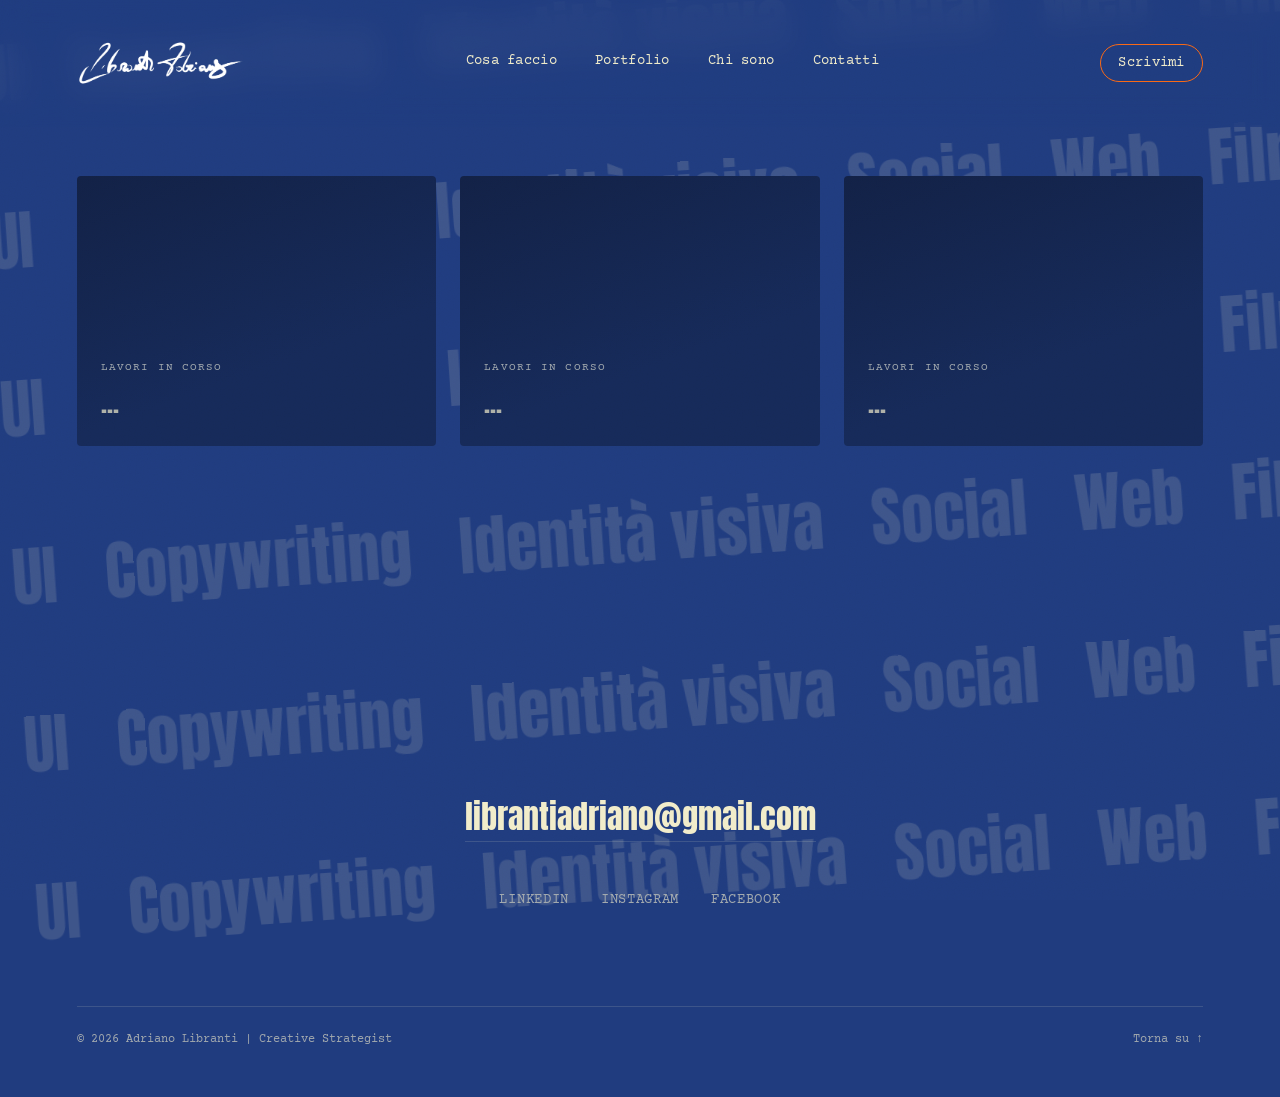
==== commit bcff3805: "Usa i colori della palette esattamente come indicati, senza scurirli Lo sfondo ora è il blu "Surf th" ====
--- a/brand-comunicazione.html
+++ b/brand-comunicazione.html
@@ -9,7 +9,7 @@
   <link rel="preconnect" href="https://fonts.googleapis.com">
   <link rel="preconnect" href="https://fonts.gstatic.com" crossorigin>
   <link href="https://fonts.googleapis.com/css2?family=Anton&family=Courier+Prime:ital,wght@0,400;0,700;1,400;1,700&display=swap" rel="stylesheet">
-  <link rel="stylesheet" href="assets/css/style.css?v=48">
+  <link rel="stylesheet" href="assets/css/style.css?v=49">
 </head>
 <body id="top">
   <div class="cursor" id="cursor" aria-hidden="true">
--- a/assets/css/style.css
+++ b/assets/css/style.css
@@ -1,8 +1,8 @@
 :root {
-  --color-bg: #060b16;
-  --color-bg-alt: #091023;
+  --color-bg: #203c7f;
+  --color-bg-alt: #324c89;
   --color-text: #f1ecca;
-  --color-text-dim: #999680;
+  --color-text-dim: #a2a9ae;
   --color-accent: #f96815;
   --color-line: rgba(241, 236, 202, 0.14);
 
@@ -207,7 +207,7 @@
   padding: 1.75rem var(--side-padding);
   font-size: 0.85rem;
   letter-spacing: 0.02em;
-  background: rgba(6, 11, 22, 0.7);
+  background: rgba(32, 60, 127, 0.7);
   backdrop-filter: blur(14px);
   -webkit-backdrop-filter: blur(14px);
   border-bottom: 1px solid transparent;
@@ -389,8 +389,8 @@
 .work-card + .work-card {
   border-left: 1px solid var(--color-line);
 }
-.work-card:nth-child(1) { background: linear-gradient(160deg, #0e131e, #141b2b 60%); }
-.work-card:nth-child(2) { background: linear-gradient(160deg, #0c101a, #121724 60%); }
+.work-card:nth-child(1) { background: linear-gradient(160deg, #122146, #162a59 60%); }
+.work-card:nth-child(2) { background: linear-gradient(160deg, #0b152c, #0f1d3d 60%); }
 .work-card:hover { filter: brightness(1.2); }
 
 .work-card__title {
@@ -505,7 +505,7 @@
   display: flex;
   align-items: center;
   justify-content: center;
-  background: rgba(6, 11, 22, 0.94);
+  background: rgba(32, 60, 127, 0.94);
   opacity: 0;
   pointer-events: none;
   transition: opacity 0.3s var(--ease);
@@ -695,7 +695,7 @@
   padding: 1.5rem;
   position: relative;
   overflow: hidden;
-  background: linear-gradient(160deg, #0e131e, #141b2b 65%);
+  background: linear-gradient(160deg, #122146, #162a59 65%);
   transition: filter var(--duration) var(--ease), transform var(--duration) var(--ease);
 }
 .project-card:hover {
@@ -750,14 +750,14 @@
 .project-strip__preview {
   aspect-ratio: 4 / 3;
   border-radius: 4px;
-  background-image: linear-gradient(160deg, #0e131e, #141b2b 65%);
+  background-image: linear-gradient(160deg, #122146, #162a59 65%);
   background-size: cover;
   background-position: center;
   background-repeat: no-repeat;
   transition: transform var(--duration) var(--ease);
 }
-.project-strip:nth-child(even) .project-strip__preview { background: linear-gradient(160deg, #0c101a, #121724 60%); }
-.project-strip:nth-child(3) .project-strip__preview { background: linear-gradient(160deg, #0c1019, #121724 60%); }
+.project-strip:nth-child(even) .project-strip__preview { background: linear-gradient(160deg, #0b152c, #0f1d3d 60%); }
+.project-strip:nth-child(3) .project-strip__preview { background: linear-gradient(160deg, #091124, #0f1d3d 60%); }
 .project-strip:hover .project-strip__preview { transform: scale(1.03); }
 
 .project-strip__title {
@@ -822,7 +822,7 @@
   aspect-ratio: 16 / 9;
   max-height: 30rem;
   border-radius: 4px;
-  background: linear-gradient(160deg, #0e131e, #141b2b 60%);
+  background: linear-gradient(160deg, #122146, #162a59 60%);
   background-size: cover;
   background-position: center;
 }
@@ -848,7 +848,7 @@
   aspect-ratio: 16 / 9;
   border-radius: 4px;
   overflow: hidden;
-  background: linear-gradient(160deg, #0c101a, #121724 60%);
+  background: linear-gradient(160deg, #0b152c, #0f1d3d 60%);
   display: flex;
   align-items: center;
   justify-content: center;
@@ -892,11 +892,11 @@
   grid-column: 1 / -1;
   aspect-ratio: 16 / 9;
 }
-.project-gallery__item:nth-child(5n+1) { background-image: linear-gradient(160deg, #0e131e, #141b2b 65%); }
-.project-gallery__item:nth-child(5n+2) { background-image: linear-gradient(160deg, #0c101a, #121724 60%); }
-.project-gallery__item:nth-child(5n+3) { background-image: linear-gradient(160deg, #0c1019, #121724 60%); }
-.project-gallery__item:nth-child(5n+4) { background-image: linear-gradient(160deg, #0f141f, #131928 60%); }
-.project-gallery__item:nth-child(5n+5) { background-image: linear-gradient(160deg, #0d111b, #131a29 60%); }
+.project-gallery__item:nth-child(5n+1) { background-image: linear-gradient(160deg, #122146, #162a59 65%); }
+.project-gallery__item:nth-child(5n+2) { background-image: linear-gradient(160deg, #0b152c, #0f1d3d 60%); }
+.project-gallery__item:nth-child(5n+3) { background-image: linear-gradient(160deg, #091124, #0f1d3d 60%); }
+.project-gallery__item:nth-child(5n+4) { background-image: linear-gradient(160deg, #0e1b39, #13234a 60%); }
+.project-gallery__item:nth-child(5n+5) { background-image: linear-gradient(160deg, #060c19, #0a1329 60%); }
 
 .project-document {
   display: flex;
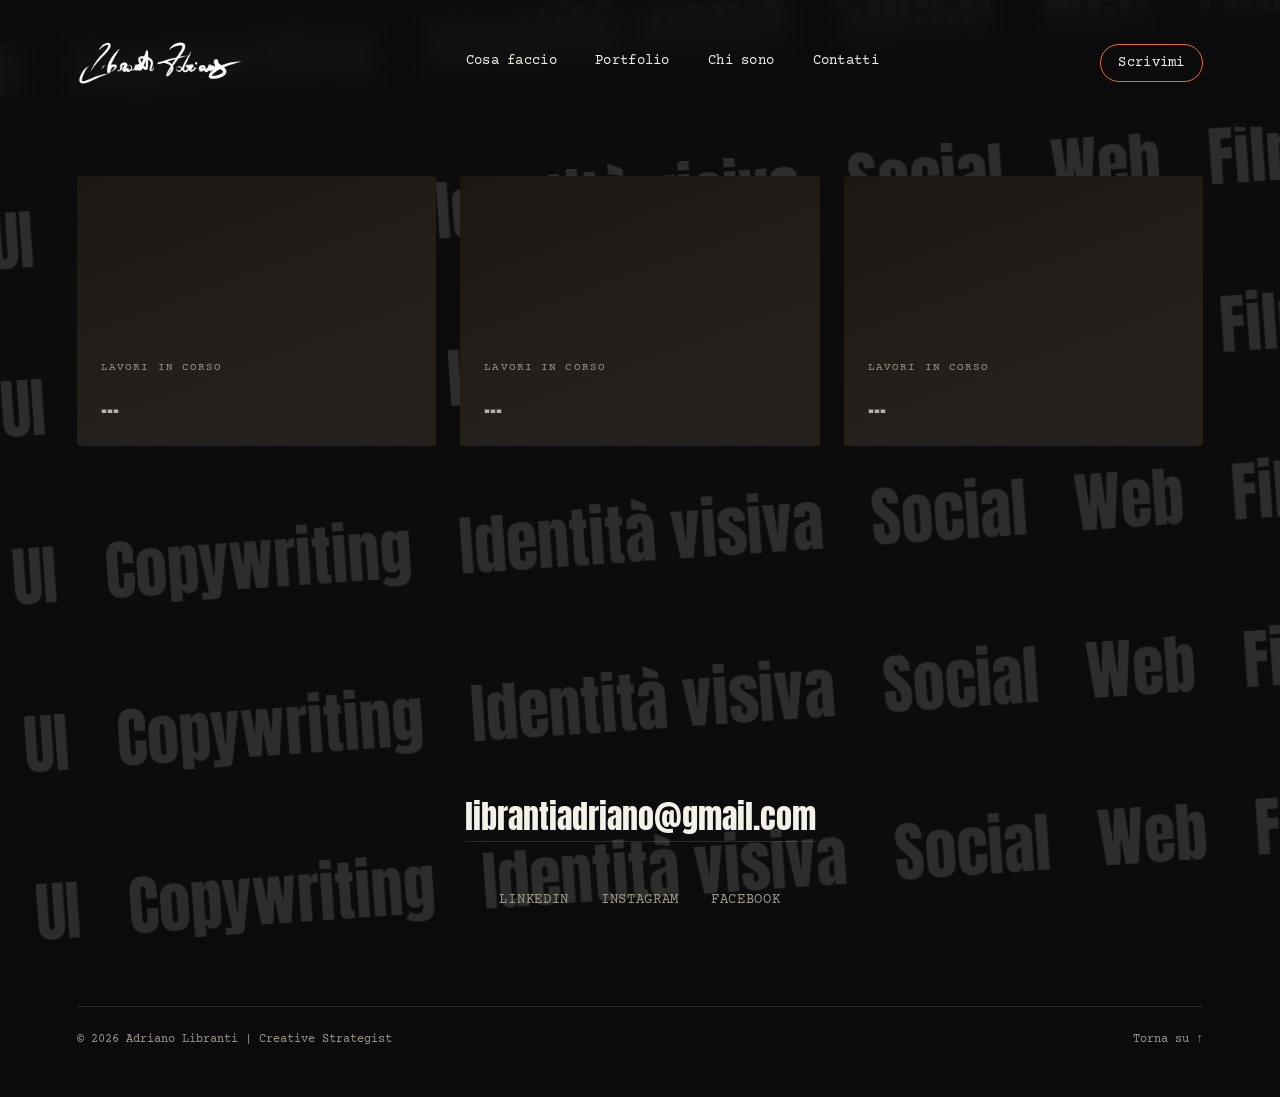
==== commit b768b78a: "Ripristina la palette originale (nero e arancio) Annulla le due modifiche palette precedenti: sfondo" ====
--- a/brand-comunicazione.html
+++ b/brand-comunicazione.html
@@ -9,7 +9,7 @@
   <link rel="preconnect" href="https://fonts.googleapis.com">
   <link rel="preconnect" href="https://fonts.gstatic.com" crossorigin>
   <link href="https://fonts.googleapis.com/css2?family=Anton&family=Courier+Prime:ital,wght@0,400;0,700;1,400;1,700&display=swap" rel="stylesheet">
-  <link rel="stylesheet" href="assets/css/style.css?v=49">
+  <link rel="stylesheet" href="assets/css/style.css?v=50">
 </head>
 <body id="top">
   <div class="cursor" id="cursor" aria-hidden="true">
--- a/assets/css/style.css
+++ b/assets/css/style.css
@@ -1,10 +1,10 @@
 :root {
-  --color-bg: #203c7f;
-  --color-bg-alt: #324c89;
-  --color-text: #f1ecca;
-  --color-text-dim: #a2a9ae;
-  --color-accent: #f96815;
-  --color-line: rgba(241, 236, 202, 0.14);
+  --color-bg: #0b0b0c;
+  --color-bg-alt: #111113;
+  --color-text: #f4f1ea;
+  --color-text-dim: #9a968d;
+  --color-accent: #e86a33;
+  --color-line: rgba(244, 241, 234, 0.14);
 
   --font-display: "Anton", "Arial Narrow Bold", sans-serif;
   --font-body: "Courier Prime", "Courier New", monospace;
@@ -161,7 +161,7 @@
   height: var(--grid-trail-size);
   box-sizing: border-box;
   border: 2px solid var(--color-accent);
-  background: rgba(249, 104, 21, 0.22);
+  background: rgba(232, 106, 51, 0.22);
   pointer-events: none;
   z-index: 149;
   opacity: 1;
@@ -207,7 +207,7 @@
   padding: 1.75rem var(--side-padding);
   font-size: 0.85rem;
   letter-spacing: 0.02em;
-  background: rgba(32, 60, 127, 0.7);
+  background: rgba(11, 11, 12, 0.7);
   backdrop-filter: blur(14px);
   -webkit-backdrop-filter: blur(14px);
   border-bottom: 1px solid transparent;
@@ -389,8 +389,8 @@
 .work-card + .work-card {
   border-left: 1px solid var(--color-line);
 }
-.work-card:nth-child(1) { background: linear-gradient(160deg, #122146, #162a59 60%); }
-.work-card:nth-child(2) { background: linear-gradient(160deg, #0b152c, #0f1d3d 60%); }
+.work-card:nth-child(1) { background: linear-gradient(160deg, #1a1712, #23201c 60%); }
+.work-card:nth-child(2) { background: linear-gradient(160deg, #131313, #1a1a1c 60%); }
 .work-card:hover { filter: brightness(1.2); }
 
 .work-card__title {
@@ -505,7 +505,7 @@
   display: flex;
   align-items: center;
   justify-content: center;
-  background: rgba(32, 60, 127, 0.94);
+  background: rgba(11, 11, 12, 0.94);
   opacity: 0;
   pointer-events: none;
   transition: opacity 0.3s var(--ease);
@@ -695,7 +695,7 @@
   padding: 1.5rem;
   position: relative;
   overflow: hidden;
-  background: linear-gradient(160deg, #122146, #162a59 65%);
+  background: linear-gradient(160deg, #1a1712, #23201c 65%);
   transition: filter var(--duration) var(--ease), transform var(--duration) var(--ease);
 }
 .project-card:hover {
@@ -750,14 +750,14 @@
 .project-strip__preview {
   aspect-ratio: 4 / 3;
   border-radius: 4px;
-  background-image: linear-gradient(160deg, #122146, #162a59 65%);
+  background-image: linear-gradient(160deg, #1a1712, #23201c 65%);
   background-size: cover;
   background-position: center;
   background-repeat: no-repeat;
   transition: transform var(--duration) var(--ease);
 }
-.project-strip:nth-child(even) .project-strip__preview { background: linear-gradient(160deg, #0b152c, #0f1d3d 60%); }
-.project-strip:nth-child(3) .project-strip__preview { background: linear-gradient(160deg, #091124, #0f1d3d 60%); }
+.project-strip:nth-child(even) .project-strip__preview { background: linear-gradient(160deg, #131313, #1a1a1c 60%); }
+.project-strip:nth-child(3) .project-strip__preview { background: linear-gradient(160deg, #17130e, #201c16 60%); }
 .project-strip:hover .project-strip__preview { transform: scale(1.03); }
 
 .project-strip__title {
@@ -822,7 +822,7 @@
   aspect-ratio: 16 / 9;
   max-height: 30rem;
   border-radius: 4px;
-  background: linear-gradient(160deg, #122146, #162a59 60%);
+  background: linear-gradient(160deg, #1a1712, #23201c 60%);
   background-size: cover;
   background-position: center;
 }
@@ -848,7 +848,7 @@
   aspect-ratio: 16 / 9;
   border-radius: 4px;
   overflow: hidden;
-  background: linear-gradient(160deg, #0b152c, #0f1d3d 60%);
+  background: linear-gradient(160deg, #131313, #1a1a1c 60%);
   display: flex;
   align-items: center;
   justify-content: center;
@@ -892,11 +892,11 @@
   grid-column: 1 / -1;
   aspect-ratio: 16 / 9;
 }
-.project-gallery__item:nth-child(5n+1) { background-image: linear-gradient(160deg, #122146, #162a59 65%); }
-.project-gallery__item:nth-child(5n+2) { background-image: linear-gradient(160deg, #0b152c, #0f1d3d 60%); }
-.project-gallery__item:nth-child(5n+3) { background-image: linear-gradient(160deg, #091124, #0f1d3d 60%); }
-.project-gallery__item:nth-child(5n+4) { background-image: linear-gradient(160deg, #0e1b39, #13234a 60%); }
-.project-gallery__item:nth-child(5n+5) { background-image: linear-gradient(160deg, #060c19, #0a1329 60%); }
+.project-gallery__item:nth-child(5n+1) { background-image: linear-gradient(160deg, #1a1712, #23201c 65%); }
+.project-gallery__item:nth-child(5n+2) { background-image: linear-gradient(160deg, #131313, #1a1a1c 60%); }
+.project-gallery__item:nth-child(5n+3) { background-image: linear-gradient(160deg, #17130e, #201c16 60%); }
+.project-gallery__item:nth-child(5n+4) { background-image: linear-gradient(160deg, #1c1712, #241e17 60%); }
+.project-gallery__item:nth-child(5n+5) { background-image: linear-gradient(160deg, #141414, #1e1e1e 60%); }
 
 .project-document {
   display: flex;
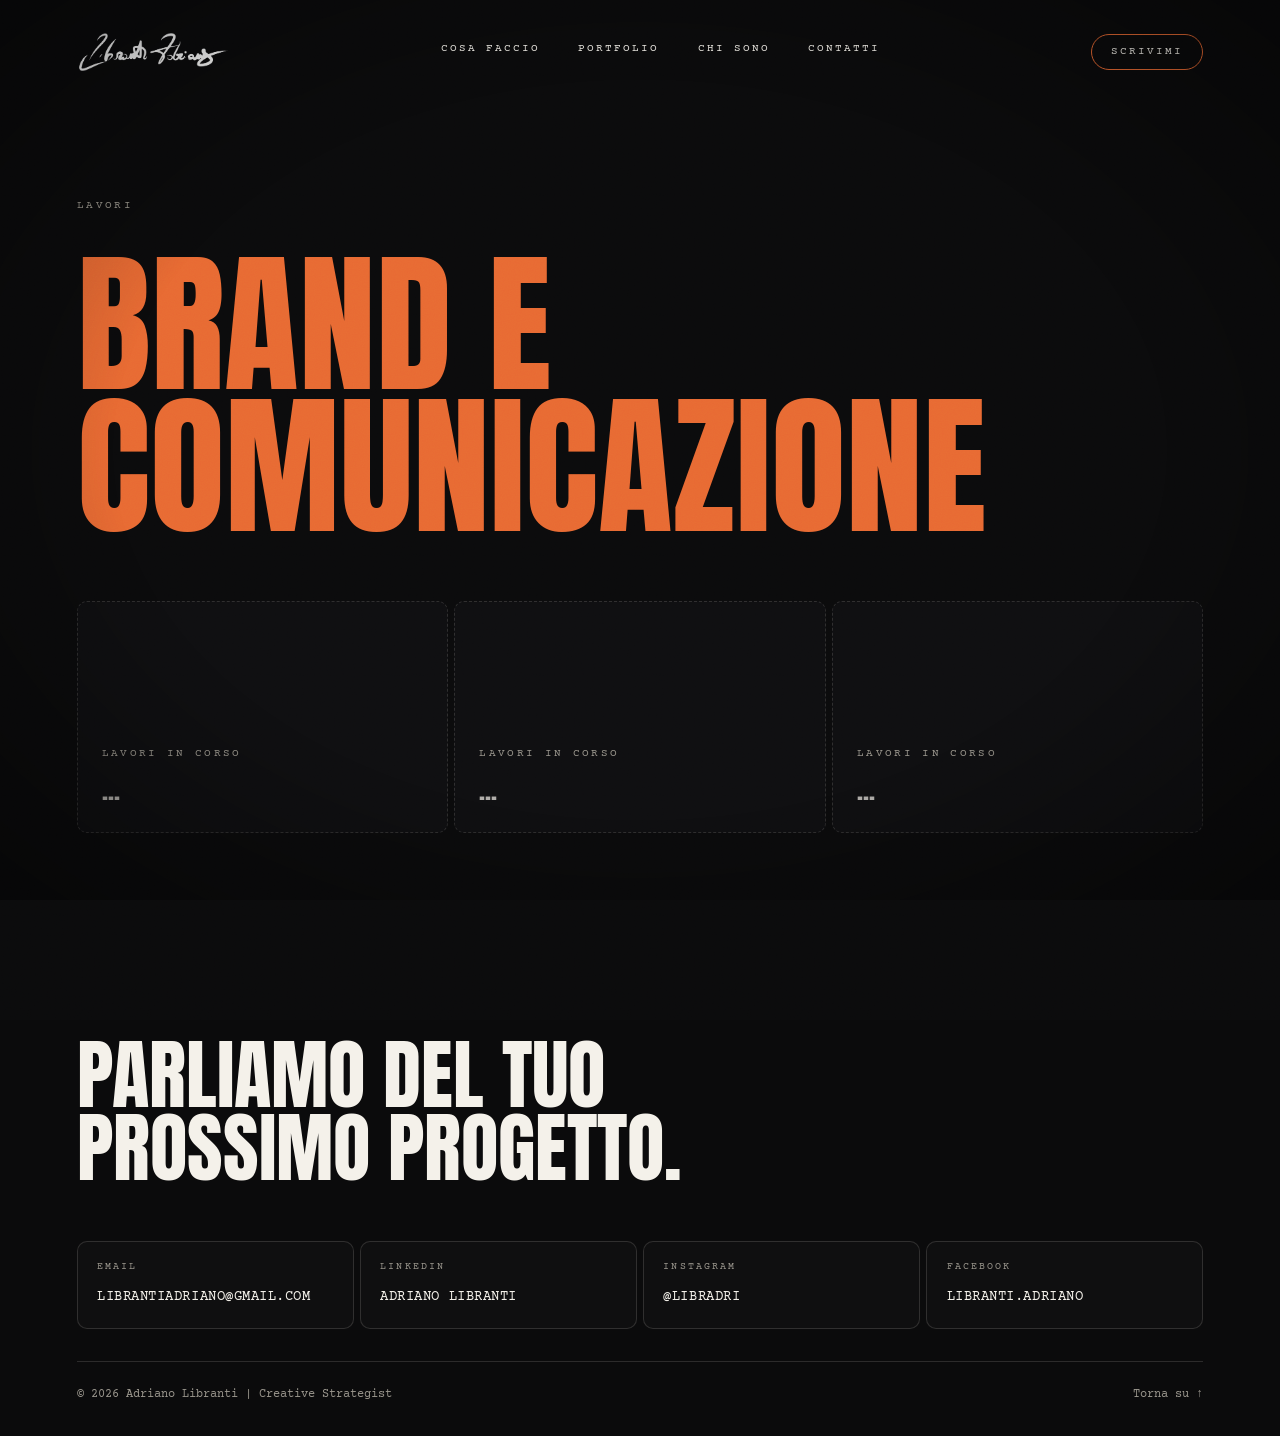
==== commit 3f5e55c3: "Restyling cinematografico di home e pagine interne - Hero con titolo gigante arancione e figura in p" ====
--- a/brand-comunicazione.html
+++ b/brand-comunicazione.html
@@ -9,7 +9,7 @@
   <link rel="preconnect" href="https://fonts.googleapis.com">
   <link rel="preconnect" href="https://fonts.gstatic.com" crossorigin>
   <link href="https://fonts.googleapis.com/css2?family=Anton&family=Courier+Prime:ital,wght@0,400;0,700;1,400;1,700&display=swap" rel="stylesheet">
-  <link rel="stylesheet" href="assets/css/style.css?v=50">
+  <link rel="stylesheet" href="assets/css/style.css?v=58">
 </head>
 <body id="top">
   <div class="cursor" id="cursor" aria-hidden="true">
@@ -17,45 +17,6 @@
   </div>
 
   <div class="grain" aria-hidden="true"></div>
-
-  <div class="word-pattern" aria-hidden="true">
-    <div class="word-pattern__row">
-      <div class="word-pattern__track">
-        <span>UX</span><span>UI</span><span>Copywriting</span><span>Identità visiva</span><span>Social</span><span>Web</span><span>Filmmaking</span>
-        <span>UX</span><span>UI</span><span>Copywriting</span><span>Identità visiva</span><span>Social</span><span>Web</span><span>Filmmaking</span>
-      </div>
-    </div>
-    <div class="word-pattern__row">
-      <div class="word-pattern__track">
-        <span>UX</span><span>UI</span><span>Copywriting</span><span>Identità visiva</span><span>Social</span><span>Web</span><span>Filmmaking</span>
-        <span>UX</span><span>UI</span><span>Copywriting</span><span>Identità visiva</span><span>Social</span><span>Web</span><span>Filmmaking</span>
-      </div>
-    </div>
-    <div class="word-pattern__row">
-      <div class="word-pattern__track">
-        <span>UX</span><span>UI</span><span>Copywriting</span><span>Identità visiva</span><span>Social</span><span>Web</span><span>Filmmaking</span>
-        <span>UX</span><span>UI</span><span>Copywriting</span><span>Identità visiva</span><span>Social</span><span>Web</span><span>Filmmaking</span>
-      </div>
-    </div>
-    <div class="word-pattern__row">
-      <div class="word-pattern__track">
-        <span>UX</span><span>UI</span><span>Copywriting</span><span>Identità visiva</span><span>Social</span><span>Web</span><span>Filmmaking</span>
-        <span>UX</span><span>UI</span><span>Copywriting</span><span>Identità visiva</span><span>Social</span><span>Web</span><span>Filmmaking</span>
-      </div>
-    </div>
-    <div class="word-pattern__row">
-      <div class="word-pattern__track">
-        <span>UX</span><span>UI</span><span>Copywriting</span><span>Identità visiva</span><span>Social</span><span>Web</span><span>Filmmaking</span>
-        <span>UX</span><span>UI</span><span>Copywriting</span><span>Identità visiva</span><span>Social</span><span>Web</span><span>Filmmaking</span>
-      </div>
-    </div>
-    <div class="word-pattern__row">
-      <div class="word-pattern__track">
-        <span>UX</span><span>UI</span><span>Copywriting</span><span>Identità visiva</span><span>Social</span><span>Web</span><span>Filmmaking</span>
-        <span>UX</span><span>UI</span><span>Copywriting</span><span>Identità visiva</span><span>Social</span><span>Web</span><span>Filmmaking</span>
-      </div>
-    </div>
-  </div>
 
   <header class="site-header">
     <a href="index.html" class="site-header__logo">
@@ -75,6 +36,11 @@
   </header>
 
   <main>
+    <section class="page-hero">
+      <a href="lavori.html" class="page-hero__back">Lavori</a>
+      <h1 class="page-hero__title reveal" data-cursor="text">Brand e comunicazione</h1>
+    </section>
+
     <section class="projects">
       <div class="projects-grid">
         <div class="project-card project-card--empty reveal">
@@ -95,14 +61,25 @@
   </main>
 
   <footer class="contact" id="contatti">
-    <a href="mailto:librantiadriano@gmail.com" class="contact__email reveal">
-      librantiadriano@gmail.com
-    </a>
+    <h2 class="contact__title reveal" data-cursor="text">Parliamo del tuo<br>prossimo progetto.</h2>
 
-    <div class="contact__socials reveal">
-      <a href="https://www.linkedin.com/in/adriano-libranti-921337409/" target="_blank" rel="noopener">LinkedIn</a>
-      <a href="https://www.instagram.com/libradri" target="_blank" rel="noopener">Instagram</a>
-      <a href="https://www.facebook.com/libranti.adriano" target="_blank" rel="noopener">Facebook</a>
+    <div class="contact__cards reveal">
+      <a href="mailto:librantiadriano@gmail.com" class="contact-card">
+        <span class="contact-card__label">Email</span>
+        <span class="contact-card__value">librantiadriano@gmail.com</span>
+      </a>
+      <a href="https://www.linkedin.com/in/adriano-libranti-921337409/" target="_blank" rel="noopener" class="contact-card">
+        <span class="contact-card__label">LinkedIn</span>
+        <span class="contact-card__value">Adriano Libranti</span>
+      </a>
+      <a href="https://www.instagram.com/libradri" target="_blank" rel="noopener" class="contact-card">
+        <span class="contact-card__label">Instagram</span>
+        <span class="contact-card__value">@libradri</span>
+      </a>
+      <a href="https://www.facebook.com/libranti.adriano" target="_blank" rel="noopener" class="contact-card">
+        <span class="contact-card__label">Facebook</span>
+        <span class="contact-card__value">libranti.adriano</span>
+      </a>
     </div>
 
     <div class="contact__meta">
@@ -111,6 +88,6 @@
     </div>
   </footer>
 
-  <script src="assets/js/main.js?v=30"></script>
+  <script src="assets/js/main.js?v=33"></script>
 </body>
 </html>
--- a/assets/css/style.css
+++ b/assets/css/style.css
@@ -11,8 +11,10 @@
 
   --section-padding: clamp(5rem, 12vw, 10rem);
   --side-padding: clamp(1.5rem, 6vw, 5rem);
+  --radius: 10px;
 
   --ease: cubic-bezier(0.16, 1, 0.3, 1);
+  --ease-cut: cubic-bezier(0.76, 0, 0.24, 1);
   --duration: 0.6s;
 }
 
@@ -34,6 +36,16 @@
   overflow-x: hidden;
 }
 
+/* Vignettatura da obiettivo su tutta la pagina */
+body::after {
+  content: "";
+  position: fixed;
+  inset: 0;
+  z-index: 139;
+  pointer-events: none;
+  background: radial-gradient(ellipse at center, transparent 58%, rgba(0, 0, 0, 0.42) 100%);
+}
+
 body.is-loading { overflow: hidden; height: 100vh; }
 
 body.is-lightbox-open { overflow: hidden; }
@@ -76,74 +88,55 @@
   opacity: 1;
   transform: translateY(0);
 }
-.hero__title .reveal:nth-child(1) { transition-delay: 0.05s; }
-.hero__title .reveal:nth-child(2) { transition-delay: 0.15s; }
-
-.home-photo-frame {
-  position: absolute;
-  right: 0;
-  top: 50%;
-  transform: translateY(-50%);
-  width: clamp(540px, 50vw, 960px);
-  aspect-ratio: 16 / 9;
-  overflow: hidden;
-  -webkit-mask-image:
-    linear-gradient(to right, transparent 0%, black 16%, black 84%, transparent 100%),
-    linear-gradient(to bottom, transparent 0%, black 16%, black 84%, transparent 100%);
-  -webkit-mask-composite: source-in, source-in;
-  mask-image:
-    linear-gradient(to right, transparent 0%, black 16%, black 84%, transparent 100%),
-    linear-gradient(to bottom, transparent 0%, black 16%, black 84%, transparent 100%);
-  mask-composite: intersect;
-}
-.home-photo-frame--hero {
-  top: calc(50% + 3rem);
-  width: clamp(600px, 54vw, 980px);
-  height: clamp(345px, 31.5vw, 615px);
-  aspect-ratio: auto;
-  -webkit-mask-image: linear-gradient(to top, transparent 0, black 32px);
-  mask-image: linear-gradient(to top, transparent 0, black 32px);
-}
-.home-photo {
-  width: 100%;
-  height: 100%;
-  object-fit: cover;
-  filter: grayscale(0.85) contrast(1.05) brightness(0.85);
-}
-.home-photo-frame--hero .home-photo {
-  filter: none;
-}
-
+
+/* Preloader: due bande nere che si aprono come un letterbox */
 .preloader {
   position: fixed;
   inset: 0;
   z-index: 200;
+  display: flex;
+  align-items: center;
+  justify-content: center;
+}
+.preloader__panel {
+  position: absolute;
+  left: 0;
+  right: 0;
+  height: 50.5%;
   background: var(--color-bg);
+  transition: transform 1.1s var(--ease-cut);
+}
+.preloader__panel--top { top: 0; }
+.preloader__panel--bottom { bottom: 0; }
+.preloader__panel--top::after {
+  content: "";
+  position: absolute;
+  left: 0;
+  right: 0;
+  bottom: 0;
+  height: 1px;
+  background: var(--color-accent);
+  transform: scaleX(var(--progress, 0));
+  transform-origin: left;
+}
+.preloader__center {
+  position: relative;
   display: flex;
   flex-direction: column;
   align-items: center;
-  justify-content: center;
-  gap: 1rem;
-  transition: transform 0.9s var(--ease), opacity 0.7s ease;
+  transition: opacity 0.35s ease;
 }
 .preloader__count {
   font-family: var(--font-display);
   font-size: clamp(2.6rem, 8vw, 5rem);
-  font-weight: 300;
+  line-height: 1;
   color: var(--color-text);
 }
 .preloader__count::after { content: "%"; font-size: 0.5em; margin-left: 0.2em; color: var(--color-accent); }
-.preloader__label {
-  font-size: 0.8rem;
-  letter-spacing: 0.2em;
-  text-transform: uppercase;
-  color: var(--color-text-dim);
-}
-.preloader.is-done {
-  transform: translateY(-100%);
-  opacity: 0;
-  pointer-events: none;
-}
+.preloader.is-done { pointer-events: none; }
+.preloader.is-done .preloader__center { opacity: 0; }
+.preloader.is-done .preloader__panel--top { transform: translateY(-101%); }
+.preloader.is-done .preloader__panel--bottom { transform: translateY(101%); }
 
 .cursor {
   position: fixed;
@@ -185,14 +178,26 @@
   opacity: 1;
 }
 
+/* Grana di pellicola in movimento */
 .grain {
   position: fixed;
-  inset: 0;
+  inset: -120px;
   z-index: 140;
   pointer-events: none;
-  opacity: 0.05;
+  opacity: 0.07;
   mix-blend-mode: overlay;
   background-image: url("data:image/svg+xml;utf8,<svg xmlns='http://www.w3.org/2000/svg' width='120' height='120'><filter id='n'><feTurbulence type='fractalNoise' baseFrequency='0.85' numOctaves='2' stitchTiles='stitch'/></filter><rect width='100%25' height='100%25' filter='url(%23n)'/></svg>");
+  animation: grainShift 0.8s steps(1) infinite;
+}
+@keyframes grainShift {
+  0% { transform: translate(0, 0); }
+  12.5% { transform: translate(-46px, 28px); }
+  25% { transform: translate(34px, -52px); }
+  37.5% { transform: translate(-22px, -36px); }
+  50% { transform: translate(58px, 44px); }
+  62.5% { transform: translate(-60px, 12px); }
+  75% { transform: translate(18px, 60px); }
+  87.5% { transform: translate(-34px, -58px); }
 }
 
 .site-header {
@@ -204,35 +209,41 @@
   display: flex;
   align-items: center;
   justify-content: space-between;
-  padding: 1.75rem var(--side-padding);
-  font-size: 0.85rem;
-  letter-spacing: 0.02em;
-  background: rgba(11, 11, 12, 0.7);
+  padding: 1.25rem var(--side-padding);
+  font-size: 0.7rem;
+  letter-spacing: 0.18em;
+  text-transform: uppercase;
+}
+.site-header::before {
+  content: "";
+  position: absolute;
+  inset: 0;
+  z-index: -1;
+  background: rgba(11, 11, 12, 0.72);
   backdrop-filter: blur(14px);
   -webkit-backdrop-filter: blur(14px);
-  border-bottom: 1px solid transparent;
-  transition: border-color var(--duration) var(--ease);
-}
-body.is-scrolled .site-header {
-  border-bottom-color: var(--color-line);
-}
+  border-bottom: 1px solid var(--color-line);
+  opacity: 0;
+  transition: opacity var(--duration) var(--ease);
+}
+body.is-scrolled .site-header::before { opacity: 1; }
 
 .site-header__logo {
   display: flex;
   align-items: center;
 }
 .site-header__logo img {
-  height: 70px;
+  height: 64px;
   width: auto;
 }
 
 .site-header__nav {
   display: flex;
-  gap: clamp(1.25rem, 3vw, 2.5rem);
+  gap: clamp(1.25rem, 3vw, 2.75rem);
 }
 .site-header__nav a {
   position: relative;
-  padding-bottom: 0.2rem;
+  padding-bottom: 0.3rem;
 }
 .site-header__nav a::after {
   content: "";
@@ -249,49 +260,140 @@
 .site-header__cta {
   border: 1px solid var(--color-accent);
   border-radius: 999px;
-  padding: 0.5rem 1.1rem;
+  padding: 0.55rem 1.2rem;
   transition: background-color var(--duration) var(--ease), color var(--duration) var(--ease);
 }
 .site-header__cta:hover { background-color: var(--color-accent); color: var(--color-bg); }
 
-.hero {
-  min-height: 100vh;
-  display: flex;
-  flex-direction: column;
-  justify-content: center;
-  padding: 0 var(--side-padding);
-  padding-top: 6rem;
+/* Hero: titolo gigante con la figura di spalle in primo piano */
+.hero { position: relative; }
+
+.hero__stage {
+  /* --fig-h: altezza della figura. Il titolo si adatta per restare sotto l'header
+     e farsi coprire dal cappuccio per circa metà dell'altezza delle lettere. */
+  --fig-h: 66svh;
+  --word-size: min(37vw, calc((100svh - 7rem - var(--fig-h)) / 0.39));
+  position: relative;
+  height: 100svh;
+  min-height: 34rem;
+  overflow: hidden;
+}
+.hero__stage::after {
+  content: "";
+  position: absolute;
+  left: 0;
+  right: 0;
+  bottom: 0;
+  height: 22%;
+  z-index: 2;
+  background: linear-gradient(to top, var(--color-bg) 4%, transparent);
+  pointer-events: none;
+}
+
+.hero__glow {
+  position: absolute;
+  left: 50%;
+  bottom: calc(var(--fig-h) * 0.35);
+  width: min(96vw, 130svh);
+  aspect-ratio: 1.6;
+  transform: translateX(-50%);
+  background: radial-gradient(closest-side, rgba(232, 106, 51, 0.2), rgba(232, 106, 51, 0.07) 55%, transparent 100%);
+  pointer-events: none;
+}
+
+.hero__title {
+  font-size: clamp(1.7rem, 3.3vw, 3.2rem);
+  line-height: 1.05;
+}
+
+.hero__word {
+  position: absolute;
+  left: 50%;
+  bottom: calc(var(--fig-h) - var(--word-size) * 0.453);
+  z-index: 1;
+  font-size: var(--word-size);
+  line-height: 0.8;
+  color: var(--color-accent);
+  text-transform: uppercase;
+  white-space: nowrap;
+  transform:
+    translate3d(calc(-50% + var(--mx, 0) * 10px), calc(var(--p, 0) * 12svh), 0)
+    scale(calc(1 + var(--p, 0) * 0.05));
+  will-change: transform;
+}
+.hero__word-inner {
+  display: inline-block;
+  transition: transform 1.7s var(--ease) 0.2s, opacity 1.2s ease 0.2s;
+}
+
+.hero__figure {
+  position: absolute;
+  left: 50%;
+  bottom: -1px;
+  z-index: 2;
+  height: var(--fig-h);
+  width: auto;
+  max-width: none;
+  transform-origin: 50% 100%;
+  transform:
+    translate3d(calc(-50% - var(--mx, 0) * 20px), 0, 0)
+    scale(calc(1 + var(--p, 0) * 0.16));
+  filter: grayscale(1) brightness(0.5) contrast(1.15) drop-shadow(0 0 2.5rem rgba(0, 0, 0, 0.7));
+  transition: opacity 1.4s ease 0.5s, translate 1.8s var(--ease) 0.4s;
+  pointer-events: none;
+  user-select: none;
+  will-change: transform;
+}
+
+.hero__rest {
+  position: absolute;
+  right: var(--side-padding);
+  bottom: 9svh;
+  z-index: 3;
+  max-width: 9.5em;
+  text-align: right;
+  transition: opacity 1s ease 1s, translate 1.2s var(--ease) 1s;
+}
+
+.hero__info {
+  position: absolute;
+  left: var(--side-padding);
+  bottom: 9svh;
+  z-index: 3;
+  max-width: 24rem;
+  transition: opacity 1s ease 1.15s, translate 1.2s var(--ease) 1.15s;
 }
 
 .hero__eyebrow {
-  font-size: 0.85rem;
-  letter-spacing: 0.15em;
+  margin: 0 0 1rem;
+  font-size: 0.72rem;
+  letter-spacing: 0.24em;
   text-transform: uppercase;
   color: var(--color-accent);
-  margin-bottom: 1.5rem;
-}
-
-.hero__title {
-  font-size: clamp(2.2rem, 6.2vw, 5.4rem);
-  line-height: 1.05;
-  font-weight: 400;
-  max-width: 22ch;
-}
-.hero__title span { display: block; }
+}
 
 .hero__subtitle {
-  margin-top: 2rem;
-  max-width: 42ch;
-  font-size: clamp(1rem, 1.4vw, 1.15rem);
+  margin: 0;
+  font-size: 0.92rem;
   line-height: 1.7;
   color: var(--color-text-dim);
 }
 
+body.is-loading .hero__word-inner { opacity: 0; transform: translateY(10%) scale(1.08); }
+body.is-loading .hero__figure { opacity: 0; translate: 0 8%; }
+body.is-loading .hero__rest,
+body.is-loading .hero__info { opacity: 0; translate: 0 1.25rem; }
+
+/* Il testo animato risale dentro l'hero, alla stessa altezza del sottotitolo */
 .scroll-text {
+  z-index: 4;
+  margin-top: calc(-9svh - 6.5rem);
   padding: 0 var(--side-padding);
   display: flex;
   justify-content: flex-end;
-}
+  pointer-events: none;
+}
+.scroll-text__text { pointer-events: auto; }
 .scroll-text__text {
   margin: 0;
   font-family: var(--font-display);
@@ -308,27 +410,77 @@
   visibility: visible;
 }
 
+/* Chi sono: foto a sinistra, scheda a destra */
 .about {
-  padding: 5.5rem var(--side-padding) var(--section-padding);
-}
-.about__inner {
-  max-width: 1100px;
+  padding: clamp(2.5rem, 4vw, 4rem) var(--side-padding) var(--section-padding);
+  scroll-margin-top: 5rem;
+}
+.about__grid {
+  display: grid;
+  grid-template-columns: minmax(0, 5fr) minmax(0, 6fr);
+  align-items: start;
+  gap: clamp(2rem, 5vw, 5rem);
+}
+
+.about__photo {
+  position: sticky;
+  top: 7.5rem;
+  margin: 0;
+  aspect-ratio: 4 / 3;
+  overflow: hidden;
+  border-radius: var(--radius);
+  background: var(--color-bg-alt);
+}
+.about__photo img {
+  width: 100%;
+  height: 100%;
+  object-fit: cover;
+  object-position: 70% 50%;
+  filter: grayscale(1) contrast(1.1) brightness(1.15);
+  transition: filter 0.8s var(--ease), transform 1.4s var(--ease);
+}
+.about__photo::after {
+  content: "";
+  position: absolute;
+  inset: 0;
+  background: var(--color-accent);
+  mix-blend-mode: multiply;
+  transition: opacity 0.8s var(--ease);
+  pointer-events: none;
+}
+.about__photo:hover img { filter: none; transform: scale(1.04); }
+.about__photo:hover::after { opacity: 0; }
+
+.about__name {
+  font-size: clamp(3.2rem, 8.6vw, 8.5rem);
+  line-height: 0.95;
+  text-transform: uppercase;
+}
+.about__role {
+  margin: 1rem 0 0;
+  font-family: var(--font-display);
+  font-size: clamp(0.95rem, 1.5vw, 1.25rem);
+  letter-spacing: 0.08em;
+  text-transform: uppercase;
+  color: var(--color-text-dim);
 }
 
 .about__statement {
+  margin: 2.5rem 0 0;
   font-family: var(--font-display);
-  font-size: clamp(1.6rem, 3.4vw, 2.7rem);
+  font-size: clamp(1.45rem, 2.5vw, 2.2rem);
   line-height: 1.3;
   font-weight: 400;
-  max-width: 26ch;
+  max-width: 28ch;
 }
 
 .about__details {
-  margin-top: 3rem;
+  margin-top: 1.75rem;
   max-width: 46ch;
   color: var(--color-text-dim);
-  font-size: 1.05rem;
-}
+  font-size: 1rem;
+}
+.about__details p { margin: 0; }
 
 .services {
   padding: var(--section-padding) var(--side-padding);
@@ -337,40 +489,41 @@
   border-bottom: 1px solid var(--color-line);
 }
 
-.services__list { max-width: 1100px; margin: 0 auto; border-top: 1px solid var(--color-line); }
+.services__list { border-top: 1px solid var(--color-line); }
 
 .services__row {
-  display: flex;
-  align-items: baseline;
-  gap: clamp(1rem, 4vw, 3rem);
-  padding: 1.75rem 0;
+  display: grid;
+  grid-template-columns: minmax(0, 1fr) minmax(0, 16rem);
+  align-items: center;
+  gap: clamp(1rem, 3vw, 3rem);
+  padding: clamp(1.5rem, 2.8vw, 2.6rem) 0;
   border-bottom: 1px solid var(--color-line);
   cursor: pointer;
-  transition: padding-left var(--duration) var(--ease);
+  transition: padding-left var(--duration) var(--ease), opacity var(--duration) var(--ease);
 }
 .services__row:hover { padding-left: 1rem; }
+.services__list:hover .services__row.is-visible:not(:hover) { opacity: 0.35; }
 
 .services__name {
   font-family: var(--font-display);
-  font-size: clamp(1.4rem, 3.4vw, 2.2rem);
-  flex: 1;
+  font-size: clamp(1.9rem, 4.6vw, 4.2rem);
+  line-height: 1;
+  text-transform: uppercase;
   transition: color var(--duration) var(--ease);
 }
 .services__row:hover .services__name { color: var(--color-accent); }
 
 .services__desc {
-  max-width: 32ch;
   font-size: 0.9rem;
   color: var(--color-text-dim);
-  text-align: right;
-}
+}
+
 
 .work {
-  padding: calc(var(--section-padding) * 0.55) var(--side-padding) var(--section-padding);
+  padding: var(--section-padding) var(--side-padding);
 }
 
 .work__grid {
-  margin-top: 3.5rem;
   display: grid;
   grid-template-columns: repeat(2, 1fr);
 }
@@ -401,6 +554,55 @@
 }
 .work-card:hover .work-card__title { color: var(--color-accent); }
 
+/* Card con fotogramma a tutto campo (home) */
+.work__grid:has(.work-card--media) { gap: 0.4rem; }
+.work-card--media {
+  min-height: 0;
+  aspect-ratio: 4 / 3;
+  align-items: flex-start;
+  justify-content: flex-end;
+  gap: 0.6rem;
+  padding: clamp(1.25rem, 3vw, 2.5rem);
+  border-radius: var(--radius);
+  isolation: isolate;
+}
+.work-card--media + .work-card--media { border-left: none; }
+.work-card--media:hover { filter: none; }
+.work-card--media::after {
+  content: "";
+  position: absolute;
+  inset: 0;
+  z-index: -1;
+  background: linear-gradient(to top, rgba(11, 11, 12, 0.88), rgba(11, 11, 12, 0.15) 60%);
+}
+.work-card__img {
+  position: absolute;
+  inset: 0;
+  z-index: -2;
+  width: 100%;
+  height: 100%;
+  object-fit: cover;
+  filter: grayscale(0.85) contrast(1.05) brightness(0.8);
+  transform: scale(1.02);
+  transition: filter 0.8s var(--ease), transform 1.6s var(--ease);
+}
+.work-card--media:hover .work-card__img {
+  filter: grayscale(0) contrast(1.05) brightness(0.95);
+  transform: scale(1.08);
+}
+.work-card--media .work-card__title {
+  font-size: clamp(2.2rem, 5.6vw, 5rem);
+  line-height: 0.98;
+  text-transform: uppercase;
+}
+.work-card__meta {
+  font-size: 0.66rem;
+  letter-spacing: 0.22em;
+  text-transform: uppercase;
+  color: var(--color-text);
+  opacity: 0.75;
+}
+
 .logos-carousel {
   margin-top: 4rem;
   padding-bottom: 3rem;
@@ -460,43 +662,45 @@
   to { transform: translateX(-50%); }
 }
 
-.gallery-strip {
-  max-width: 1100px;
-  margin: 5.5rem auto 0;
+/* Mosaico di fotogrammi a tutta larghezza */
+.mosaic {
+  --gap: 0.4rem;
+  margin: 5rem calc(var(--side-padding) * -1) 0;
+  padding: 0 var(--gap);
   display: grid;
-  grid-template-columns: repeat(4, 1fr);
-  grid-auto-rows: 150px;
+  grid-template-columns: repeat(4, minmax(0, 1fr));
+  grid-auto-rows: 14.5vw;
   grid-auto-flow: dense;
-  gap: 0.85rem;
-  -webkit-mask-image:
-    linear-gradient(to right, transparent 0%, black 6%, black 94%, transparent 100%),
-    linear-gradient(to bottom, transparent 0%, black 6%, black 94%, transparent 100%);
-  -webkit-mask-composite: source-in, source-in;
-  mask-image:
-    linear-gradient(to right, transparent 0%, black 6%, black 94%, transparent 100%),
-    linear-gradient(to bottom, transparent 0%, black 6%, black 94%, transparent 100%);
-  mask-composite: intersect;
-}
+  gap: var(--gap);
+}
+.mosaic__tile {
+  position: relative;
+  margin: 0;
+  overflow: hidden;
+  border-radius: var(--radius);
+  background: var(--color-bg-alt);
+}
+.mosaic__tile.reveal { transform: scale(0.94); }
+.mosaic__tile.reveal.is-visible { transform: scale(1); }
+.mosaic__tile--big {
+  grid-column: span 2;
+  grid-row: span 2;
+}
+.mosaic__tile--tall { grid-row: span 2; }
+
 .gallery-strip__img {
   width: 100%;
   height: 100%;
   object-fit: cover;
   filter: grayscale(0.85) contrast(1.05) brightness(0.85);
-  transition: filter 0.4s var(--ease);
+  transition: filter 0.5s var(--ease), transform 1.4s var(--ease);
   cursor: pointer;
 }
-.gallery-strip__img--big {
-  grid-column: span 2;
-  grid-row: span 2;
-}
-.gallery-strip__img:hover {
+.mosaic__tile:hover .gallery-strip__img {
   filter: grayscale(0) contrast(1.05) brightness(1);
-}
-
-@media (max-width: 640px) {
-  .gallery-strip { grid-template-columns: repeat(2, 1fr); grid-auto-rows: 120px; }
-  .gallery-strip__img--big { grid-column: span 1; grid-row: span 1; }
-}
+  transform: scale(1.05);
+}
+.mosaic:hover .mosaic__tile.is-visible:not(:hover) { opacity: 0.5; }
 
 .lightbox {
   position: fixed;
@@ -551,65 +755,123 @@
 .lightbox__nav--prev { left: 0.5rem; }
 .lightbox__nav--next { right: 0.5rem; }
 
+/* Citazione: fotogramma in letterbox con parallasse */
 .quote {
+  min-height: min(92vh, 62vw);
+  display: flex;
+  flex-direction: column;
+  align-items: center;
+  justify-content: center;
   padding: var(--section-padding) var(--side-padding);
-  background: var(--color-bg-alt);
-  border-top: 1px solid var(--color-line);
-  border-bottom: 1px solid var(--color-line);
   text-align: center;
+  overflow: hidden;
+  isolation: isolate;
+}
+.quote::before,
+.quote::after {
+  content: "";
+  position: absolute;
+  left: 0;
+  right: 0;
+  z-index: 1;
+  height: clamp(1.75rem, 7vh, 4.5rem);
+  background: var(--color-bg);
+}
+.quote::before { top: 0; }
+.quote::after { bottom: 0; }
+.quote__bg {
+  position: absolute;
+  inset: -14% 0;
+  z-index: -1;
+}
+.quote__bg::after {
+  content: "";
+  position: absolute;
+  inset: 0;
+  background: radial-gradient(ellipse at center, rgba(11, 11, 12, 0.55), rgba(11, 11, 12, 0.8));
+}
+.quote__bg img {
+  width: 100%;
+  height: 100%;
+  object-fit: cover;
+  filter: grayscale(0.6) contrast(1.1) brightness(0.5);
+  will-change: transform;
 }
 .quote__text {
+  margin: 0 auto;
   font-family: var(--font-display);
   font-style: italic;
-  font-size: clamp(1.5rem, 3.4vw, 2.5rem);
-  line-height: 1.35;
-  max-width: 24ch;
-  margin: 0 auto;
+  font-size: clamp(1.6rem, 3.7vw, 3.1rem);
+  line-height: 1.3;
+  max-width: 26ch;
 }
 .quote__author {
   display: block;
   margin-top: 2rem;
-  font-size: 0.8rem;
-  letter-spacing: 0.1em;
+  font-size: 0.72rem;
+  letter-spacing: 0.24em;
   text-transform: uppercase;
   color: var(--color-accent);
 }
 
+/* Contatti: titolo grande a sinistra e schede in fondo */
 .contact {
-  padding: var(--section-padding) var(--side-padding) 3rem;
-  text-align: center;
+  display: flex;
+  flex-direction: column;
+  padding: var(--section-padding) var(--side-padding) 2rem;
+  text-align: left;
 }
 
 .contact__title {
-  font-size: clamp(1.8rem, 4.2vw, 2.8rem);
-  max-width: 18ch;
-  margin: 0 auto;
-}
-
-.contact__email {
-  display: inline-block;
-  margin-top: 2.5rem;
-  font-family: var(--font-display);
-  font-size: clamp(1.3rem, 3.2vw, 2rem);
-  border-bottom: 1px solid var(--color-line);
-  transition: color var(--duration) var(--ease), border-color var(--duration) var(--ease);
-}
-.contact__email:hover { color: var(--color-accent); border-color: var(--color-accent); }
-
-.contact__socials {
-  margin-top: 3rem;
-  display: flex;
-  justify-content: center;
-  gap: 2rem;
+  margin: 0;
+  padding: 0 0 3.5rem;
+  font-size: clamp(2.2rem, 6vw, 5.5rem);
+  line-height: 0.96;
+  text-transform: uppercase;
+}
+
+/* In home il footer occupa tutto lo schermo */
+.contact--full { min-height: 100svh; }
+.contact--full .contact__title {
+  margin: auto 0;
+  padding: 4rem 0;
+  font-size: clamp(2.7rem, 9.4vw, 9.5rem);
+}
+
+.contact__cards {
+  display: grid;
+  grid-template-columns: repeat(4, minmax(0, 1fr));
+  gap: 0.4rem;
+}
+.contact-card {
+  position: relative;
+  display: flex;
+  flex-direction: column;
+  gap: 0.8rem;
+  padding: 1.1rem 1.2rem 1.3rem;
+  border: 1px solid var(--color-line);
+  border-radius: var(--radius);
+  background: rgba(244, 241, 234, 0.02);
+  transition: border-color var(--duration) var(--ease), background-color var(--duration) var(--ease);
+}
+.contact-card:hover {
+  border-color: var(--color-accent);
+  background-color: rgba(232, 106, 51, 0.08);
+}
+.contact-card__label {
+  font-size: 0.6rem;
+  letter-spacing: 0.22em;
+  text-transform: uppercase;
+  color: var(--color-text-dim);
+}
+.contact-card__value {
   font-size: 0.85rem;
-  letter-spacing: 0.05em;
-  text-transform: uppercase;
-  color: var(--color-text-dim);
-}
-.contact__socials a:hover { color: var(--color-accent); }
-
+  letter-spacing: 0.04em;
+  text-transform: uppercase;
+  overflow-wrap: anywhere;
+}
 .contact__meta {
-  margin-top: 6rem;
+  margin-top: 2rem;
   padding-top: 1.5rem;
   border-top: 1px solid var(--color-line);
   display: flex;
@@ -618,76 +880,44 @@
   color: var(--color-text-dim);
 }
 
-.lavori-page {
-  min-height: 100vh;
-  display: flex;
-  flex-direction: column;
-  padding-top: 6rem;
-}
-
-.work__grid--full {
-  flex: 1;
-  height: 100%;
-  grid-template-rows: 1fr;
-}
-.work__grid--full .work-card {
-  min-height: 0;
-  height: 100%;
-}
-
-.word-pattern {
-  position: fixed;
-  inset: -10%;
-  z-index: 0;
-  display: flex;
-  flex-direction: column;
-  justify-content: space-evenly;
-  transform: rotate(-4deg);
-  overflow: hidden;
-  pointer-events: none;
-}
-.word-pattern ~ main,
-.word-pattern ~ footer {
-  position: relative;
-  z-index: 1;
-}
-
-.word-pattern__track {
-  display: flex;
-  width: max-content;
-  white-space: nowrap;
-  font-family: var(--font-display);
-  font-size: clamp(2.2rem, 5.4vw, 4rem);
-  color: var(--color-line);
-  animation: wordScroll 44s linear infinite;
-}
-.word-pattern__track span {
-  padding: 0 1.5rem;
-}
-.word-pattern__row:nth-child(even) .word-pattern__track {
-  animation-name: wordScrollReverse;
-  animation-duration: 34s;
-}
-@keyframes wordScroll {
-  from { transform: translateX(0); }
-  to { transform: translateX(-50%); }
-}
-@keyframes wordScrollReverse {
-  from { transform: translateX(-50%); }
-  to { transform: translateX(0); }
-}
+/* Intestazione delle pagine interne */
+.page-hero {
+  padding: clamp(9rem, 15vw, 12rem) var(--side-padding) 0;
+}
+.page-hero__back,
+.project-hero__back {
+  display: inline-block;
+  margin-bottom: 2.5rem;
+  font-size: 0.68rem;
+  letter-spacing: 0.22em;
+  text-transform: uppercase;
+  color: var(--color-text-dim);
+  transition: color var(--duration) var(--ease);
+}
+.page-hero__back:hover,
+.project-hero__back:hover { color: var(--color-accent); }
+
+.page-hero__title {
+  font-size: clamp(3rem, 12vw, 12rem);
+  line-height: 0.92;
+  text-transform: uppercase;
+  text-wrap: balance;
+  color: var(--color-accent);
+}
+
+.work--page { padding: clamp(2.5rem, 5vw, 4rem) var(--side-padding) clamp(2rem, 4vw, 4rem); }
 
 .projects {
-  padding: 11rem var(--side-padding) var(--section-padding);
+  padding: clamp(2.5rem, 5vw, 4rem) var(--side-padding) clamp(2rem, 4vw, 4rem);
 }
 .projects-grid {
   display: grid;
   grid-template-columns: repeat(auto-fit, minmax(260px, 1fr));
-  gap: 1.5rem;
+  gap: 0.4rem;
 }
 .project-card {
-  aspect-ratio: 4 / 3;
-  border-radius: 4px;
+  aspect-ratio: 16 / 10;
+  border-radius: var(--radius);
   display: flex;
   flex-direction: column;
   justify-content: flex-end;
@@ -712,6 +942,8 @@
 
 .project-card--empty {
   cursor: default;
+  border: 1px dashed var(--color-line);
+  background: rgba(17, 17, 19, 0.82);
 }
 .project-card--empty:hover {
   filter: none;
@@ -720,133 +952,148 @@
 .project-card--empty .project-card__title { opacity: 0.7; }
 .project-card--empty:hover .project-card__title { color: var(--color-text); }
 .project-card__tag {
-  font-size: 0.7rem;
-  letter-spacing: 0.1em;
+  font-size: 0.66rem;
+  letter-spacing: 0.22em;
   text-transform: uppercase;
   color: var(--color-text-dim);
 }
 
+/* Elenco dei progetti personali */
 .strip-list {
-  padding: 8rem var(--side-padding) var(--section-padding);
+  padding: clamp(2.5rem, 5vw, 4rem) var(--side-padding) clamp(2rem, 4vw, 4rem);
 }
 
 .project-strip {
   display: grid;
   grid-template-columns: 1fr 1fr;
   align-items: center;
-  gap: clamp(2rem, 5vw, 4rem);
-  padding: 3rem 0;
+  gap: clamp(2rem, 5vw, 5rem);
+  padding: clamp(2rem, 4vw, 3.5rem) 0;
   border-bottom: 1px solid var(--color-line);
-  transition: padding-left var(--duration) var(--ease);
 }
 .project-strip:first-child { border-top: 1px solid var(--color-line); }
-.project-strip:hover { padding-left: 1rem; }
 
 .project-strip__body { order: 1; }
-.project-strip__preview { order: 2; }
+.project-strip__frame { order: 2; }
 .project-strip:nth-child(even) .project-strip__body { order: 2; }
-.project-strip:nth-child(even) .project-strip__preview { order: 1; }
-
+.project-strip:nth-child(even) .project-strip__frame { order: 1; }
+
+.project-strip__frame {
+  aspect-ratio: 16 / 9;
+  overflow: hidden;
+  border-radius: var(--radius);
+  background: var(--color-bg-alt);
+}
 .project-strip__preview {
-  aspect-ratio: 4 / 3;
-  border-radius: 4px;
-  background-image: linear-gradient(160deg, #1a1712, #23201c 65%);
+  width: 100%;
+  height: 100%;
   background-size: cover;
   background-position: center;
   background-repeat: no-repeat;
-  transition: transform var(--duration) var(--ease);
-}
-.project-strip:nth-child(even) .project-strip__preview { background: linear-gradient(160deg, #131313, #1a1a1c 60%); }
-.project-strip:nth-child(3) .project-strip__preview { background: linear-gradient(160deg, #17130e, #201c16 60%); }
-.project-strip:hover .project-strip__preview { transform: scale(1.03); }
+  filter: grayscale(0.85) contrast(1.05) brightness(0.85);
+  transition: filter 0.8s var(--ease), transform 1.6s var(--ease);
+}
+.project-strip:hover .project-strip__preview {
+  filter: grayscale(0) contrast(1.05) brightness(1);
+  transform: scale(1.06);
+}
 
 .project-strip__title {
-  font-family: var(--font-display);
-  font-size: clamp(1.6rem, 3.2vw, 2.6rem);
+  font-size: clamp(2rem, 5.2vw, 5rem);
+  line-height: 0.98;
+  text-transform: uppercase;
+  text-wrap: balance;
   color: var(--color-text);
   transition: color var(--duration) var(--ease);
 }
 .project-strip:hover .project-strip__title { color: var(--color-accent); }
 
 .project-strip__desc {
-  margin-top: 0.75rem;
-  max-width: 40ch;
+  margin: 1.25rem 0 0;
+  max-width: 38ch;
   color: var(--color-text-dim);
 }
 
+/* Pagina di progetto */
 .project-hero {
-  padding: 8rem var(--side-padding) 0;
-}
-.project-hero__back {
-  display: inline-block;
-  margin-bottom: 2.5rem;
-  font-size: 0.8rem;
-  letter-spacing: 0.05em;
-  color: var(--color-text-dim);
-  transition: color var(--duration) var(--ease);
-}
-.project-hero__back:hover { color: var(--color-accent); }
+  padding: clamp(8rem, 13vw, 10.5rem) var(--side-padding) 0;
+}
 
 .project-hero__title {
-  font-size: clamp(2.4rem, 6.4vw, 5rem);
-  max-width: 18ch;
+  font-size: clamp(2.8rem, 10.5vw, 10.5rem);
+  line-height: 0.93;
+  text-transform: uppercase;
+  text-wrap: balance;
 }
 
 .project-hero__meta {
-  display: flex;
-  flex-wrap: wrap;
-  gap: 2.5rem;
-  margin-top: 2.5rem;
-  padding-bottom: 3rem;
+  display: grid;
+  grid-template-columns: minmax(0, 1fr) minmax(0, 1fr) minmax(0, 2fr);
+  gap: 1.5rem;
+  margin-top: 3rem;
+  padding: 1.5rem 0;
+  border-top: 1px solid var(--color-line);
   border-bottom: 1px solid var(--color-line);
 }
 .project-hero__meta-item {
   display: flex;
   flex-direction: column;
-  gap: 0.4rem;
+  gap: 0.6rem;
 }
 .project-hero__meta-label {
-  font-size: 0.7rem;
-  letter-spacing: 0.1em;
+  font-size: 0.62rem;
+  letter-spacing: 0.22em;
   text-transform: uppercase;
   color: var(--color-accent);
 }
 .project-hero__meta-value {
   font-family: var(--font-body);
+  font-size: 0.9rem;
+  line-height: 1.65;
   color: var(--color-text);
 }
 
+/* Copertina a tutta larghezza, in formato panoramico */
 .project-hero__cover {
-  margin: 3.5rem auto 0;
-  max-width: 900px;
-  aspect-ratio: 16 / 9;
-  max-height: 30rem;
-  border-radius: 4px;
+  margin: 3rem calc(0.4rem - var(--side-padding)) 0;
+  aspect-ratio: 2.2 / 1;
+  border-radius: var(--radius);
   background: linear-gradient(160deg, #1a1712, #23201c 60%);
   background-size: cover;
   background-position: center;
 }
+/* Per immagini a bassa risoluzione: resta contenuta al centro */
+.project-hero__cover--small {
+  max-width: 900px;
+  margin-left: auto;
+  margin-right: auto;
+}
 
 .project-body {
-  max-width: 900px;
+  max-width: 1100px;
   margin: 0 auto;
-  padding: 5rem var(--side-padding);
+  padding: clamp(3.5rem, 7vw, 6rem) var(--side-padding);
   display: flex;
   flex-direction: column;
-  gap: 4rem;
+  gap: clamp(3rem, 6vw, 5rem);
 }
 .project-body__text {
-  max-width: 65ch;
+  max-width: 62ch;
+  margin: 0;
   font-size: 1.05rem;
   line-height: 1.7;
   color: var(--color-text-dim);
 }
+.project-body__text:first-child {
+  font-size: clamp(1.1rem, 1.6vw, 1.3rem);
+  color: var(--color-text);
+}
 .project-body__text strong { color: var(--color-text); font-weight: 700; }
 
 .project-video {
   position: relative;
   aspect-ratio: 16 / 9;
-  border-radius: 4px;
+  border-radius: var(--radius);
   overflow: hidden;
   background: linear-gradient(160deg, #131313, #1a1a1c 60%);
   display: flex;
@@ -879,19 +1126,16 @@
 
 .project-gallery {
   display: grid;
-  grid-template-columns: repeat(auto-fit, minmax(280px, 1fr));
-  gap: 1.5rem;
+  grid-template-columns: repeat(2, minmax(0, 1fr));
+  gap: 0.4rem;
 }
 .project-gallery__item {
-  aspect-ratio: 4 / 3;
-  border-radius: 4px;
+  aspect-ratio: 16 / 9;
+  border-radius: var(--radius);
   background-size: cover;
   background-position: center;
 }
-.project-gallery__item--wide {
-  grid-column: 1 / -1;
-  aspect-ratio: 16 / 9;
-}
+.project-gallery__item--wide { grid-column: 1 / -1; }
 .project-gallery__item:nth-child(5n+1) { background-image: linear-gradient(160deg, #1a1712, #23201c 65%); }
 .project-gallery__item:nth-child(5n+2) { background-image: linear-gradient(160deg, #131313, #1a1a1c 60%); }
 .project-gallery__item:nth-child(5n+3) { background-image: linear-gradient(160deg, #17130e, #201c16 60%); }
@@ -902,24 +1146,31 @@
   display: flex;
   align-items: center;
   gap: 1.5rem;
-  padding: 1.75rem 2rem;
+  padding: 1.5rem 1.75rem;
   border: 1px solid var(--color-line);
-  border-radius: 4px;
+  border-radius: var(--radius);
+  background: rgba(244, 241, 234, 0.02);
   transition: border-color var(--duration) var(--ease), background-color var(--duration) var(--ease);
 }
 .project-document:hover {
   border-color: var(--color-accent);
-  background-color: var(--color-bg-alt);
+  background-color: rgba(232, 106, 51, 0.08);
 }
 .project-document__icon {
-  font-size: 1.8rem;
   flex-shrink: 0;
+  padding: 0.5rem 0.6rem 0.4rem;
+  border: 1px solid var(--color-accent);
+  border-radius: 4px;
+  font-size: 0.62rem;
+  letter-spacing: 0.2em;
   line-height: 1;
+  color: var(--color-accent);
 }
 .project-document__title {
   display: block;
   font-family: var(--font-display);
-  font-size: 1.3rem;
+  font-size: clamp(1.2rem, 2vw, 1.6rem);
+  text-transform: uppercase;
   color: var(--color-text);
   transition: color var(--duration) var(--ease);
 }
@@ -932,11 +1183,12 @@
 }
 
 .project-quote {
+  margin: 0;
   font-family: var(--font-display);
   font-style: italic;
-  font-size: clamp(1.3rem, 2.8vw, 1.9rem);
-  line-height: 1.4;
-  max-width: 42ch;
+  font-size: clamp(1.4rem, 3vw, 2.3rem);
+  line-height: 1.35;
+  max-width: 36ch;
   color: var(--color-text);
   border-left: 2px solid var(--color-accent);
   padding-left: 1.5rem;
@@ -947,41 +1199,110 @@
   width: 100%;
   max-width: 480px;
   margin: 0 auto;
-  border-radius: 4px;
+  border-radius: var(--radius);
+}
+
+/* Passaggio al progetto successivo */
+.project-next {
+  display: block;
+  padding: clamp(3rem, 7vw, 6rem) var(--side-padding);
+  background: var(--color-bg-alt);
+  border-top: 1px solid var(--color-line);
+  border-bottom: 1px solid var(--color-line);
+}
+.project-next__title {
+  display: block;
+  font-family: var(--font-display);
+  font-size: clamp(2.4rem, 8vw, 8rem);
+  line-height: 0.95;
+  text-transform: uppercase;
+  transition: color var(--duration) var(--ease), transform var(--duration) var(--ease);
+}
+.project-next:hover .project-next__title {
+  color: var(--color-accent);
+  transform: translateX(1rem);
 }
 
 @media (pointer: coarse) {
   .cursor { display: none; }
 }
 
-@media (max-width: 1150px) {
-  .home-photo-frame { display: none; }
+@media (hover: none) {
+  .gallery-strip__img,
+  .project-strip__preview { filter: grayscale(0.3) contrast(1.05) brightness(0.95); }
+  .work-card__img { filter: grayscale(0.3) contrast(1.05) brightness(0.8); }
+}
+
+/* Hero impilato: tablet, finestre strette e schermi verticali */
+@media (max-width: 1100px), (max-aspect-ratio: 1/1) {
+  .hero__rest {
+    left: 0;
+    right: 0;
+    bottom: 5svh;
+    max-width: none;
+    text-align: center;
+    font-size: clamp(1.5rem, 6.6vw, 2.8rem);
+  }
+
+  .hero__info {
+    position: static;
+    max-width: 30rem;
+    padding: 2.5rem var(--side-padding) 0;
+  }
+
+  .scroll-text { margin-top: 0; padding-top: 2.5rem; }
+
+  .contact__cards { grid-template-columns: repeat(2, minmax(0, 1fr)); }
+}
+
+@media (max-aspect-ratio: 1/1) {
+  .hero__stage { --fig-h: min(74svh, 200vw); }
 }
 
 @media (max-width: 860px) {
   .site-header__nav { display: none; }
 
-  .hero { min-height: 0; justify-content: flex-start; padding-top: 9rem; padding-bottom: 6rem; }
+  .scroll-text { display: none; }
+
+  .about__grid { grid-template-columns: 1fr; }
+  .about__photo { position: relative; top: auto; }
 
   .lightbox__nav { font-size: 2.5rem; padding: 0.5rem; }
 
-  .services__row { flex-direction: column; align-items: flex-start; gap: 0.5rem; }
-  .services__desc { text-align: left; }
+  .services__row {
+    grid-template-columns: 1fr;
+    row-gap: 0.5rem;
+  }
 
   .work__grid { grid-template-columns: 1fr; }
   .work-card + .work-card { border-left: none; border-top: 1px solid var(--color-line); }
-  .work__grid--full { grid-template-rows: none; }
-  .work__grid--full .work-card { height: auto; min-height: 16rem; }
-
-  .contact__meta { flex-direction: column; gap: 0.75rem; text-align: center; }
-
-  .project-strip { grid-template-columns: 1fr; gap: 1.25rem; }
+  .work-card--media + .work-card--media { border-top: none; }
+
+  .quote { min-height: 70vh; }
+
+  .contact__meta { flex-direction: column; gap: 0.75rem; }
+
+  .project-strip { grid-template-columns: 1fr; gap: 1.5rem; }
   .project-strip__body,
   .project-strip:nth-child(even) .project-strip__body { order: 2; }
-  .project-strip__preview,
-  .project-strip:nth-child(even) .project-strip__preview { order: 1; }
-
-  .project-hero__meta { flex-direction: column; gap: 1.25rem; }
+  .project-strip__frame,
+  .project-strip:nth-child(even) .project-strip__frame { order: 1; }
+
+  .project-hero__meta { grid-template-columns: 1fr 1fr; }
+  .project-hero__meta-item:last-child { grid-column: 1 / -1; }
+}
+
+@media (max-width: 640px) {
+  .mosaic {
+    grid-template-columns: repeat(2, minmax(0, 1fr));
+    grid-auto-rows: 33vw;
+  }
+
+  .contact__cards { grid-template-columns: 1fr; }
+
+  .project-hero__cover { aspect-ratio: 16 / 10; }
+  .project-gallery { grid-template-columns: 1fr; }
+  .project-document { padding: 1.25rem; gap: 1rem; }
 }
 
 @media (max-width: 400px) {
@@ -990,9 +1311,11 @@
 
 @media (prefers-reduced-motion: reduce) {
   html { scroll-behavior: auto; }
-  .reveal, .preloader, .work-card, .cursor__caret, .project-card, .word-pattern__track, .logos-carousel__track {
+  .reveal, .preloader__panel, .preloader__center, .work-card, .work-card__img, .cursor__caret, .project-card,
+  .logos-carousel__track, .grain, .gallery-strip__img, .about__photo img,
+  .hero__word-inner, .hero__figure, .hero__rest, .hero__info, .project-strip__preview, .project-next__title {
     animation: none !important;
     transition: none !important;
   }
-  .reveal { opacity: 1; transform: none; }
-}
+  .reveal, .mosaic__tile.reveal { opacity: 1; transform: none; }
+}
